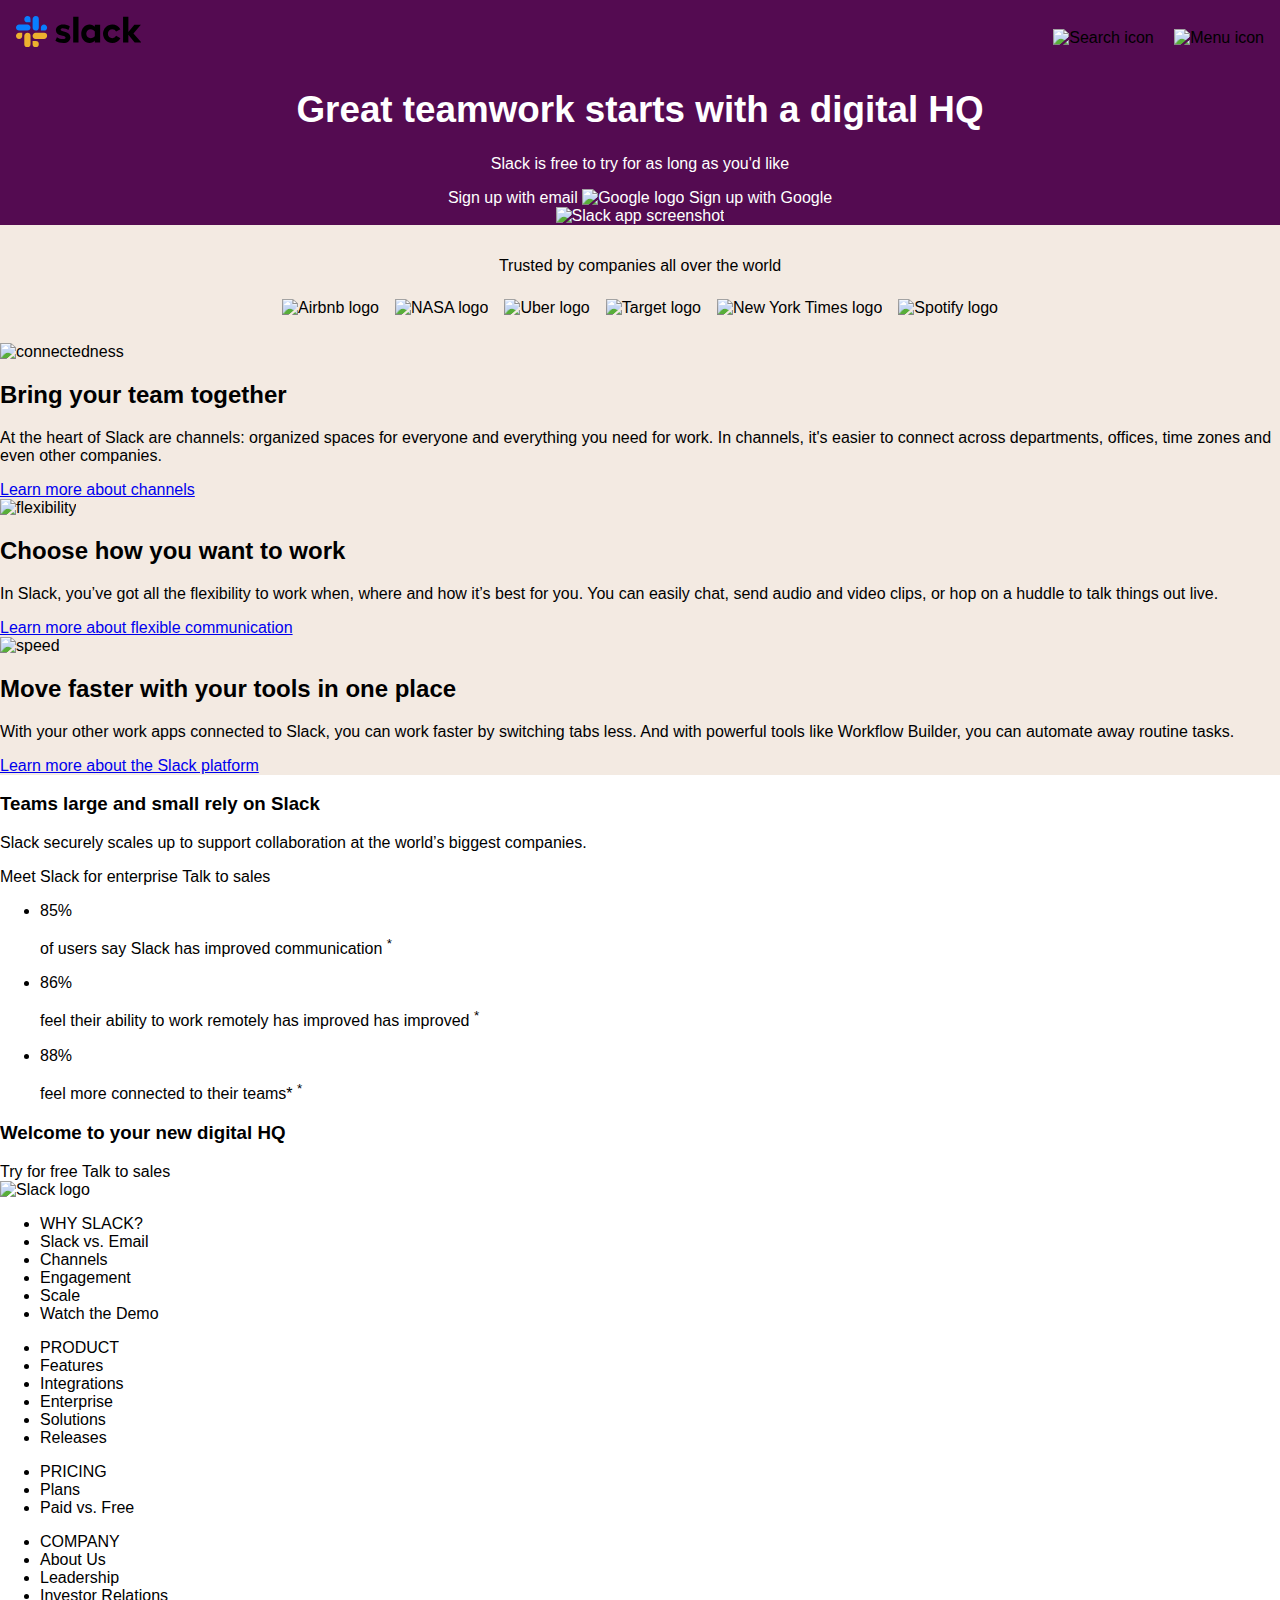
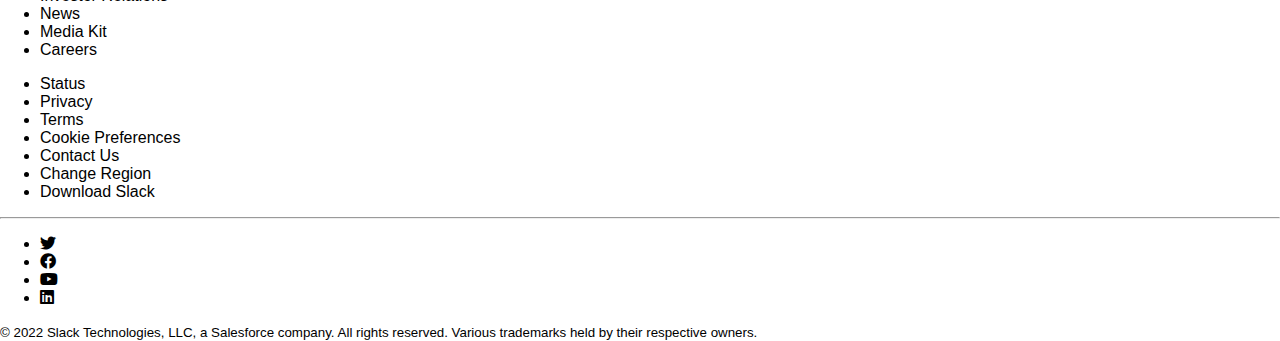
==== starter_code/index.html @ 7fa2f855 "applied beige background" ====
<!DOCTYPE html>
<html lang="en">
  <head>
    <meta charset="UTF-8" />
    <meta name="viewport" content="width=device-width, initial-scale=1.0" />
    <meta http-equiv="X-UA-Compatible" content="ie=edge" />

    <!-- link the Font Awesome stylesheet - CDN -->
    <link
      href="https://use.fontawesome.com/releases/v5.0.1/css/all.css"
      rel="stylesheet"
    />

    <!-- link your styles -->
    <link rel="stylesheet" href="./stylesheets/style.css" />

    <link rel="icon" type="image/x-icon" href="./images/slack-icon.png" />
    <title>Slack is your digital HQ | Slack</title>
  </head>

  <body>
    <nav>
      <div>
        <div class="c-slacklogo">
          <svg
            width="100%"
            class="c-slacklogo--color"
            xmlns="http://www.w3.org/2000/svg"
            viewBox="0 0 240 60"
            shape-rendering="geometricPrecision"
          >
            <title>Slack</title>
            <path
              d="m75.663 47.477 2.929-6.846c3.207 2.375 7.39 3.632 11.574 3.632 3.068 0 5.02-1.187 5.02-3.003-.07-5.03-18.477-1.118-18.617-13.764-.07-6.427 5.648-11.387 13.737-11.387 4.81 0 9.622 1.188 13.038 3.913l-2.737 6.992c-3.143-2.021-7.025-3.43-10.72-3.43-2.51 0-4.184 1.187-4.184 2.725.07 4.96 18.618 2.235 18.827 14.322 0 6.567-5.579 11.178-13.528 11.178-5.856 0-11.225-1.397-15.34-4.332m116.629-9.325a8.498 8.498 0 0 1 -7.405 4.33c-4.698 0-8.506-3.816-8.506-8.523s3.808-8.523 8.506-8.523a8.498 8.498 0 0 1 7.405 4.33l8.143-4.52c-3.05-5.451-8.868-9.137-15.548-9.137-9.839 0-17.815 7.991-17.815 17.85 0 9.858 7.976 17.85 17.815 17.85 6.68 0 12.498-3.686 15.548-9.137zm-82.477 12.958h10.18v-49.86h-10.179zm95.761-49.86v49.86h10.18v-14.938l12.063 14.938h13.012l-15.34-17.746 14.224-16.559h-12.454l-11.505 13.767v-29.322zm-54.218 15.557v4.053c-1.673-2.795-5.787-4.751-10.11-4.751-8.925 0-15.967 7.895-15.967 17.815s7.042 17.885 15.967 17.885c4.323 0 8.437-1.956 10.11-4.751v4.052h10.18v-34.303zm0 21.414c-1.464 2.445-4.532 4.26-7.948 4.26-4.699 0-8.507-3.815-8.507-8.522s3.808-8.523 8.507-8.523c3.416 0 6.484 1.886 7.948 4.4z"
            ></path>
            <path
              d="m21.902.148c-3.299 0-5.973 2.68-5.973 5.985a5.979 5.979 0 0 0 5.973 5.985h5.974v-5.985a5.98 5.98 0 0 0 -5.974-5.985m0 15.96h-15.929c-3.299 0-5.973 2.68-5.973 5.986 0 3.305 2.674 5.985 5.973 5.985h15.93c3.298 0 5.973-2.68 5.973-5.985 0-3.306-2.675-5.986-5.974-5.986"
              fill="#097eff"
            ></path>
            <path
              d="m59.734 22.094c0-3.306-2.675-5.986-5.974-5.986s-5.973 2.68-5.973 5.986v5.985h5.973a5.98 5.98 0 0 0 5.974-5.985m-15.929 0v-15.961a5.98 5.98 0 0 0 -5.974-5.985c-3.299 0-5.973 2.68-5.973 5.985v15.96c0 3.307 2.674 5.987 5.973 5.987a5.98 5.98 0 0 0 5.974-5.985"
              fill="#097eff"
            ></path>
            <path
              d="m37.831 60a5.98 5.98 0 0 0 5.974-5.985 5.98 5.98 0 0 0 -5.974-5.985h-5.973v5.985c0 3.305 2.674 5.985 5.973 5.985m0-15.96h15.93c3.298 0 5.973-2.68 5.973-5.986a5.98 5.98 0 0 0 -5.974-5.985h-15.929c-3.299 0-5.973 2.68-5.973 5.985a5.979 5.979 0 0 0 5.973 5.985"
              fill="#ecb12f"
            ></path>
            <g>
              <path
                d="m0 38.054a5.979 5.979 0 0 0 5.973 5.985 5.98 5.98 0 0 0 5.974-5.985v-5.985h-5.974c-3.299 0-5.973 2.68-5.973 5.985m15.929 0v15.96c0 3.306 2.674 5.986 5.973 5.986a5.98 5.98 0 0 0 5.974-5.985v-15.961a5.979 5.979 0 0 0 -5.974-5.985c-3.299 0-5.973 2.68-5.973 5.985"
                fill="#ecb12f"
              ></path>
            </g>
          </svg>
        </div>

        <ul class="nav-menu-links">
          <li>
            <a href="#">Product</a>
          </li>
          <li>
            <a href="#">Solutions</a>
          </li>
          <li>
            <a href="#">Resources</a>
          </li>
          <li>
            <a href="#">Pricing</a>
          </li>
        </ul>
      </div>

      <div class="nav-buttons-container">
        <button>
          <img src="./images/icon-search.png" alt="Search icon" />
        </button>
        <button>
          <img src="./images/icon-menu.png" alt="Menu icon" />
        </button>

        <ul class="log-in-buttons">
          <li>
            <a href="#">Sign in</a>
          </li>
          <li>
            <a href="#">Try for free</a>
          </li>
        </ul>
      </div>
    </nav>

    <header>
      <div>
        <h1>Great teamwork starts with a digital HQ</h1>
        <p>Slack is free to try for as long as you'd like</p>
        <div>
          <button>Sign up with email</button>

          <button>
            <img src="./images/logo-google.png" alt="Google logo" />
            <span>Sign up with Google</span>
          </button>
        </div>
      </div>
      <div class="hero-product">
        <img src="./images/hero-product-ui.png" alt="Slack app screenshot" />
      </div>
    </header>

    <main>
      <section class="logos-section-container">
        <p>Trusted by companies all over the world</p>
        <div class="logos-img-container">
          <img src="./images/logo-airbnb.png" alt="Airbnb logo" />
          <img src="./images/logo-nasa.png" alt="NASA logo" />
          <img src="./images/logo-uber.png" alt="Uber logo" />
          <img src="./images/logo-target.png" alt="Target logo" />
          <img src="./images/logo-nyt.png" alt="New York Times logo" />
          <img src="./images/logo-spotify.png" alt="Spotify logo" />
        </div>
      </section>

      <section class="conexion-section-container">
        <div class="conexion-section-img-container">
          <img src="./images/connectedness-mobile.png" alt="connectedness" />
        </div>
        <div>
          <h2>Bring your team together</h2>
          <p>
            At the heart of Slack are channels: organized spaces for everyone
            and everything you need for work. In channels, it's easier to
            connect across departments, offices, time zones and even other
            companies.
          </p>
          <a href="#">
            <span>Learn more about channels</span>
          </a>
        </div>
      </section>

      <section class="flexibility-section-container">
        <div class="flexibility-section-img-container">
          <img src="./images/flexibility-mobile.png" alt="flexibility" />
        </div>
        <div>
          <h2>Choose how you want to work</h2>
          <p>
            In Slack, you’ve got all the flexibility to work when, where and how
            it’s best for you. You can easily chat, send audio and video clips,
            or hop on a huddle to talk things out live.
          </p>

          <a href="#">
            <span>Learn more about flexible communication</span>
          </a>
        </div>
      </section>

      <section class="tools-section-container">
        <div class="tools-section-img-container">
          <img src="./images/speed-mobile.png" alt="speed" />
        </div>

        <div>
          <h2>Move faster with your tools in one place</h2>
          <p>
            With your other work apps connected to Slack, you can work faster by
            switching tabs less. And with powerful tools like Workflow Builder,
            you can automate away routine tasks.
          </p>

          <a href="#">
            <span>Learn more about the Slack platform</span>
          </a>
        </div>
      </section>

      <section>
        <h3>Teams large and small rely on Slack</h3>
        <p>
          Slack securely scales up to support collaboration at the world’s
          biggest companies.
        </p>

        <div>
          <button>Meet Slack for enterprise</button>
          <button>Talk to sales</button>
        </div>

        <ul>
          <li>
            <p><span>85%</span></p>
            <p>
              of users say Slack has improved communication
              <sup>*</sup>
            </p>
          </li>

          <li>
            <p><span>86%</span></p>
            <p>
              feel their ability to work remotely has improved has improved
              <sup>*</sup>
            </p>
          </li>

          <li>
            <p><span>88%</span></p>
            <p>
              feel more connected to their teams*
              <sup>*</sup>
            </p>
          </li>
        </ul>
      </section>

      <section>
        <h3>Welcome to your new digital HQ</h3>

        <button>Try for free</button>
        <button>Talk to sales</button>
      </section>
    </main>

    <footer>
      <img src="./images/iso-slack.png" alt="Slack logo" />
      <div>
        <ul>
          <li>WHY SLACK?</li>
          <li>Slack vs. Email</li>
          <li>Channels</li>
          <li>Engagement</li>
          <li>Scale</li>
          <li>Watch the Demo</li>
        </ul>

        <ul>
          <li>PRODUCT</li>
          <li>Features</li>
          <li>Integrations</li>
          <li>Enterprise</li>
          <li>Solutions</li>
          <li>Releases</li>
        </ul>

        <ul>
          <li>PRICING</li>
          <li>Plans</li>
          <li>Paid vs. Free</li>
        </ul>

        <ul>
          <li>COMPANY</li>
          <li>About Us</li>
          <li>Leadership</li>
          <li>Investor Relations</li>
          <li>News</li>
          <li>Media Kit</li>
          <li>Careers</li>
        </ul>
      </div>

      <ul>
        <li>Status</li>
        <li>Privacy</li>
        <li>Terms</li>
        <li>Cookie Preferences</li>
        <li>Contact Us</li>
        <li>Change Region</li>
        <li>Download Slack</li>
      </ul>

      <hr />

      <ul>
        <li>
          <i class="fab fa-twitter"></i>
        </li>
        <li>
          <i class="fab fa-facebook"></i>
        </li>
        <li>
          <i class="fab fa-youtube"></i>
        </li>
        <li>
          <i class="fab fa-linkedin"></i>
        </li>
      </ul>

      <div>
        <small>
          &copy; 2022 Slack Technologies, LLC, a Salesforce company. All rights
          reserved. Various trademarks held by their respective owners.
        </small>
      </div>
    </footer>
  </body>
</html>
---- starter_code/stylesheets/style.css ----
/* 
background purple: #540B51
background ivory: #F3EAE2
button blue: #4285F4
titles black: #191817
paragraph black: #000000
paragraph yellow: #ECB12F
links blue: #2E71A6
footer links grey: #454245
 */

:root {
  --purple: #540b51;
  --beige: #f3eae2;
  --yellow: #ecb12f;
}

body {
  margin: 0px;
  font-family: "Helvetica Neue", Helvetica, "Segoe UI", Tahoma, Arial,
    sans-serif;
}

button {
  background: none;
  color: inherit;
  border: none;
  padding: 0;
  font: inherit;
  cursor: pointer;
  outline: inherit;
}

/* nav */

nav {
  background-color: var(--purple);
  width: 100%;
  padding-bottom: 1rem;
  display: flex;
  align-items: flex-end;
  justify-content: space-between;
  position: fixed;
}

.nav-content-container {
  display: flex;
}

.c-slacklogo {
  padding-left: 1rem;
  padding-top: 1rem;
  display: flex;
  align-items: center;
  width: 125px;
  height: auto;
}

.nav-buttons-container {
  padding-right: 1rem;
  background-color: var(--purple);
}

.nav-buttons-container button {
  padding-left: 1rem;
}

.log-in-buttons {
  display: none;
}

.nav-menu-links {
  display: none;
}

.material-symbols-outlined {
  font-variation-settings: "FILL" 0, "wght" 400, "GRAD" 0, "opsz" 48;
  background-color: var(--purple);
}

/* header */

header {
  background-color: var(--purple);
  padding-top: 4rem;
  color: white;
  text-align: center;
}

header h1 {
  font-size: 2.3rem;
  padding: 0 1rem;
}

header p {
  font-size: 1rem;
}

.hero-product {
  width: 100%;
}

.hero-product img {
  width: 100%;
}

/* main */

.logos-section-container,
.conexion-section-container,
.flexibility-section-container,
.tools-section-container {
  background-color: var(--beige);
}

/* main / logos section */

.logos-section-container {
  background-color: var(--beige);
  width: 100%;
  /* padding: 0.1rem; */
  text-align: center;
  padding-top: 1rem;
  padding-bottom: 1rem;
}

.logos-img-container {
  width: 100%;
  display: flex;
  flex-wrap: wrap;
  justify-content: center;
  align-items: center;
}

.logos-img-container img {
  width: auto;
  height: 20px;
  padding: 0.5em;
}

.conexion-section-img-container {
  width: 100%;
}

/* main / conexion section */

.conexion-section-img-container img {
  width: 100%;
}

/* main / flexibility section */

.flexibility-section-img-container {
  width: 100%;
}

.flexibility-section-img-container img {
  width: 100%;
}

/* main / tools section */

.tools-section-img-container {
  width: 100%;
}

.tools-section-img-container img {
  width: 100%;
}
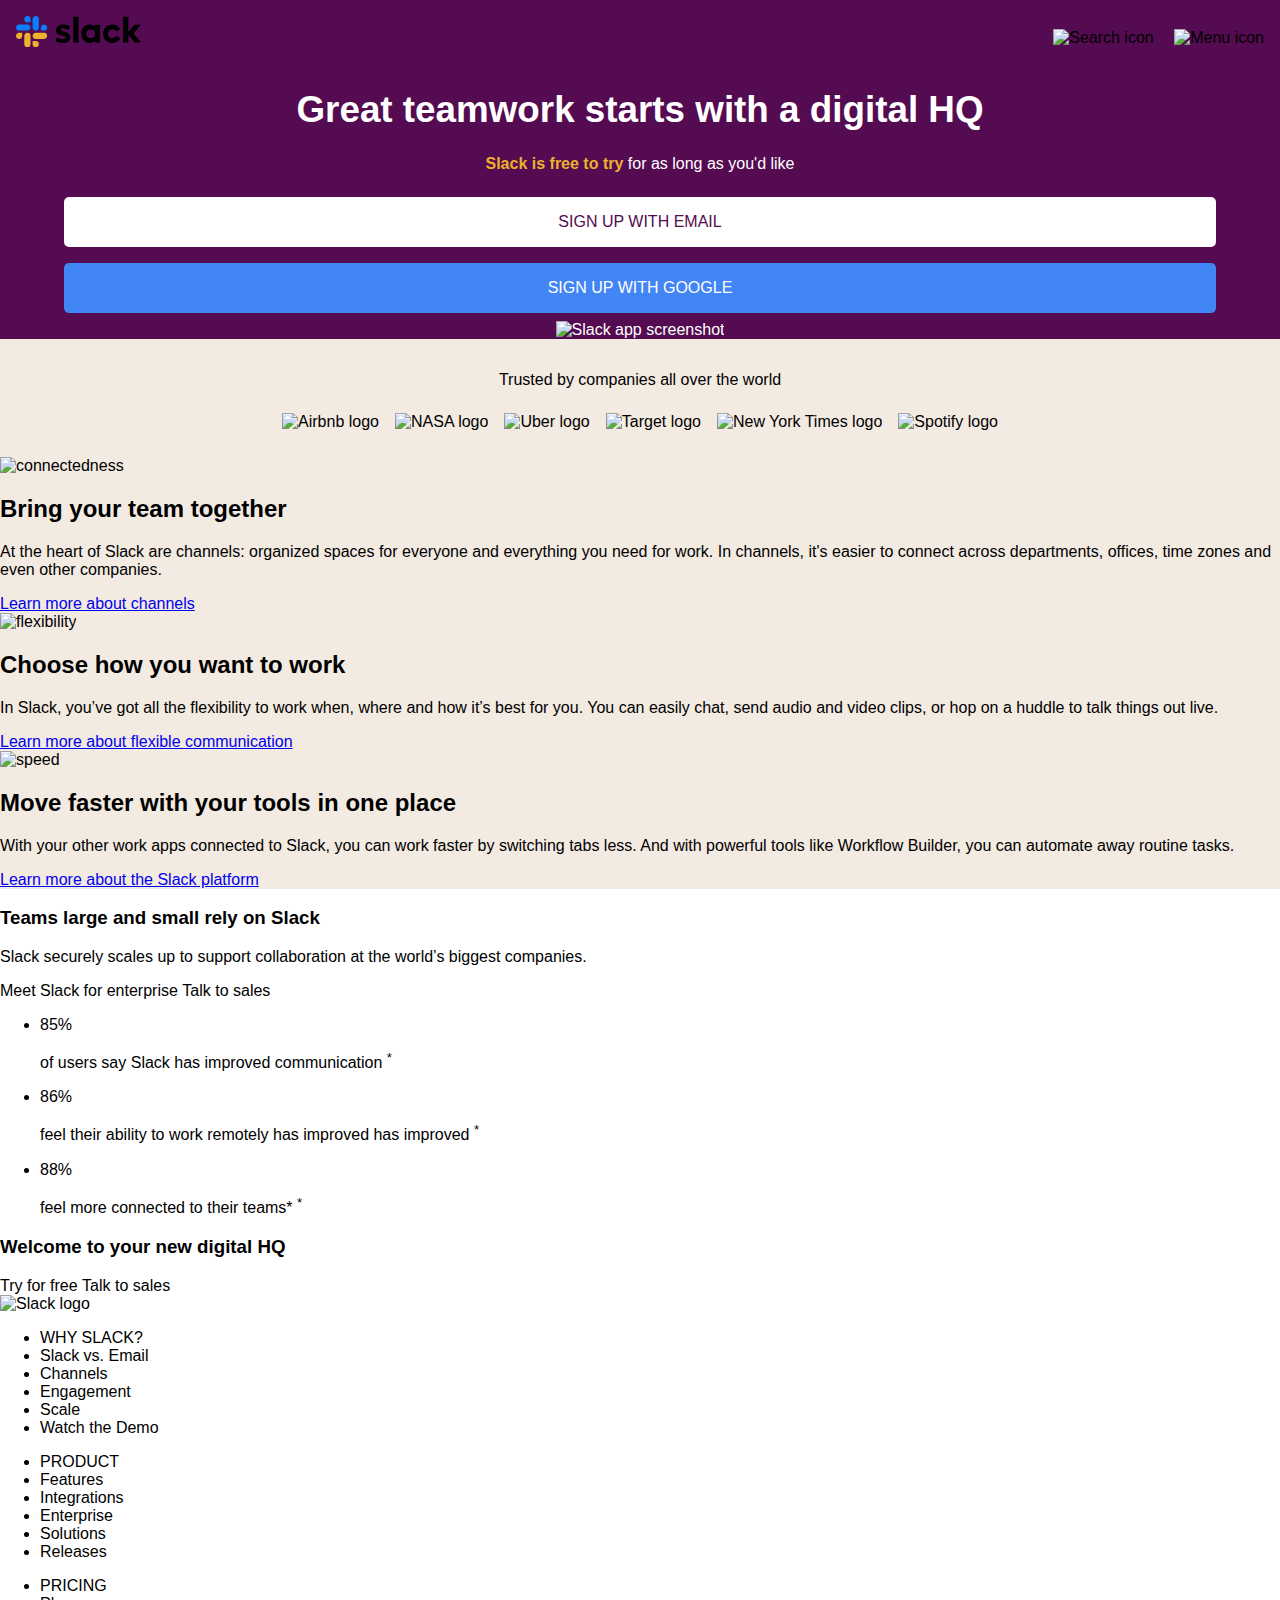
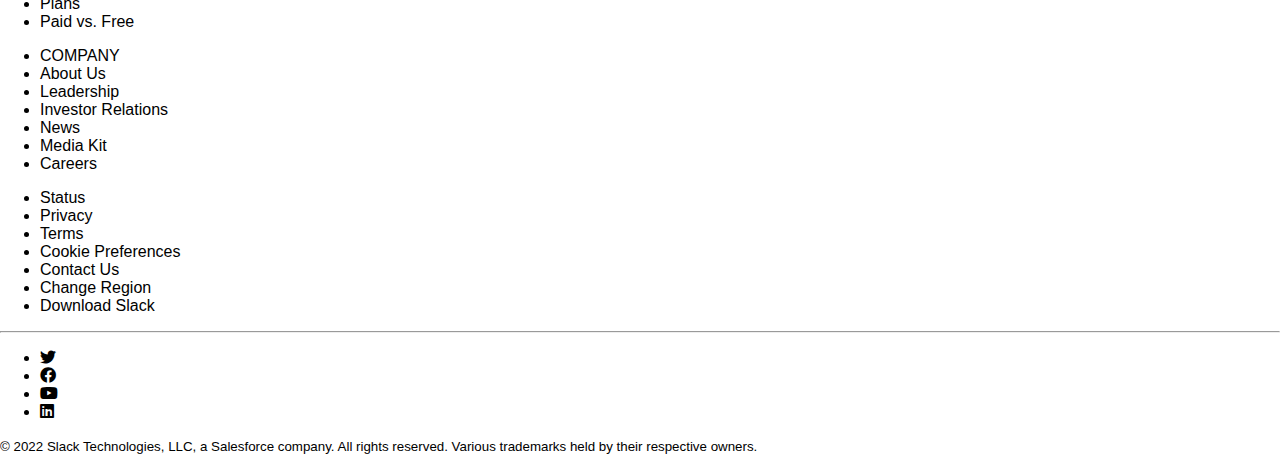
==== commit 5ed5e5a2: "add log in buttons without Google logo" ====
--- a/starter_code/index.html
+++ b/starter_code/index.html
@@ -92,13 +92,17 @@
     <header>
       <div>
         <h1>Great teamwork starts with a digital HQ</h1>
-        <p>Slack is free to try for as long as you'd like</p>
-        <div>
-          <button>Sign up with email</button>
-
-          <button>
-            <img src="./images/logo-google.png" alt="Google logo" />
-            <span>Sign up with Google</span>
+        <p>
+          <span id="header-highlighted-text">Slack is free to try</span> for as
+          long as you'd like
+        </p>
+        <div class="header-sign-up-buttons">
+          <button id="sing-up-email-button">
+            <p>Sign up with email</p>
+          </button>
+          <button id="sign-up-google-button">
+            <!-- <img src="./images/logo-google.png" alt="Google logo" /> -->
+            <p>Sign up with Google</p>
           </button>
         </div>
       </div>
--- a/starter_code/stylesheets/style.css
+++ b/starter_code/stylesheets/style.css
@@ -13,6 +13,7 @@
   --purple: #540b51;
   --beige: #f3eae2;
   --yellow: #ecb12f;
+  --blue: #4285f4;
 }
 
 body {
@@ -92,6 +93,11 @@
   padding: 0 1rem;
 }
 
+#header-highlighted-text {
+  color: var(--yellow);
+  font-weight: bold;
+}
+
 header p {
   font-size: 1rem;
 }
@@ -102,6 +108,58 @@
 
 .hero-product img {
   width: 100%;
+}
+
+.header-sign-up-buttons {
+  display: flex;
+  flex-direction: column;
+  align-items: center;
+}
+
+.header-sign-up-buttons button {
+  padding: 0.5rem;
+  border-radius: 5px;
+  margin: 0.5rem 1rem;
+  text-transform: uppercase;
+  font-size: 0.9rem;
+  text-align: start;
+  width: 90%;
+}
+
+/* tablets: max-width: 400px */
+
+.header-sign-up-buttons button p {
+  margin-block-start: 0;
+  margin-block-end: 0;
+}
+
+#sing-up-email-button {
+  background-color: white;
+  color: var(--purple);
+}
+
+#sing-up-email-button p {
+  padding: 0.5rem 0 0.5rem;
+  text-align: center;
+}
+
+#sign-up-google-button {
+  background-color: var(--blue);
+  /* display: flex; */
+  /* align-items: center; */
+  /* justify-content: flex-start; */
+}
+
+#sign-up-google-button p {
+  padding: 0.5rem 0 0.5rem;
+  text-align: center;
+}
+
+#sign-up-google-button img {
+  width: 1rem;
+  height: auto;
+  padding: 0.7rem;
+  background-color: white;
 }
 
 /* main */
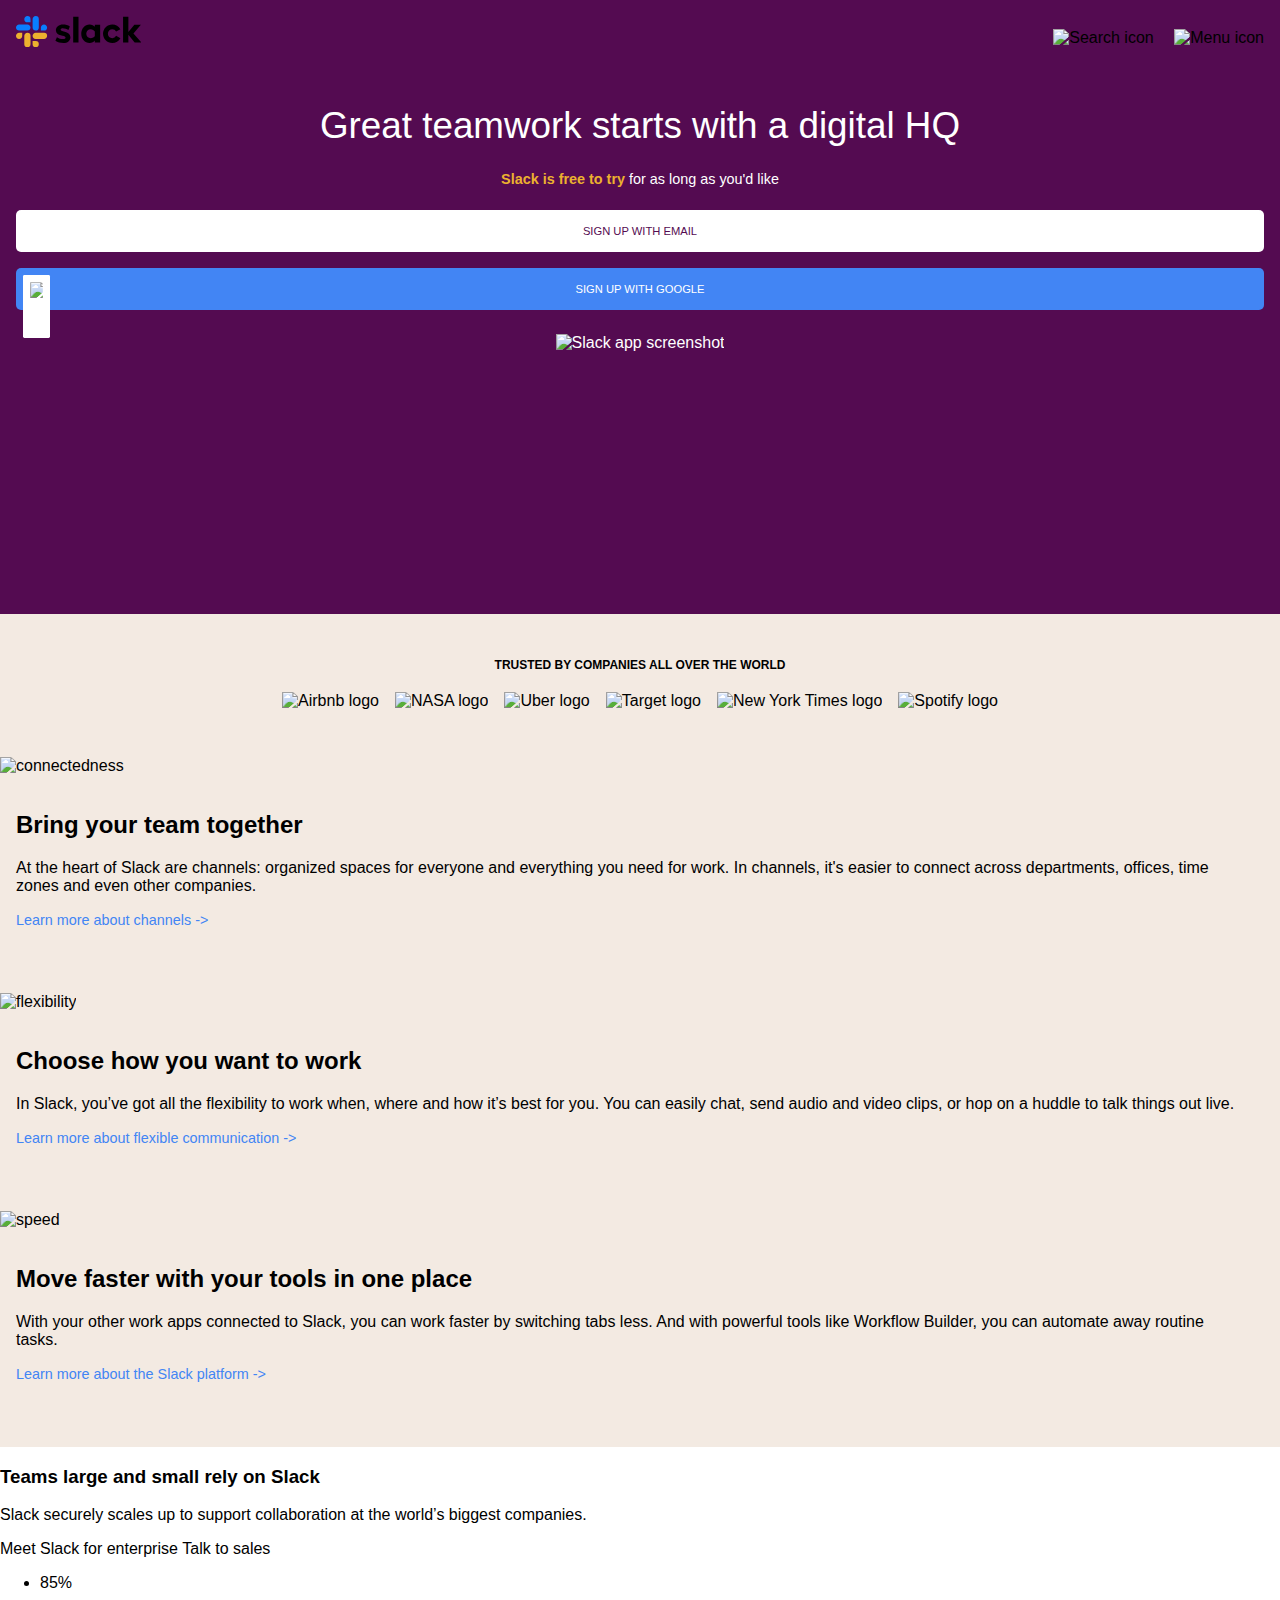
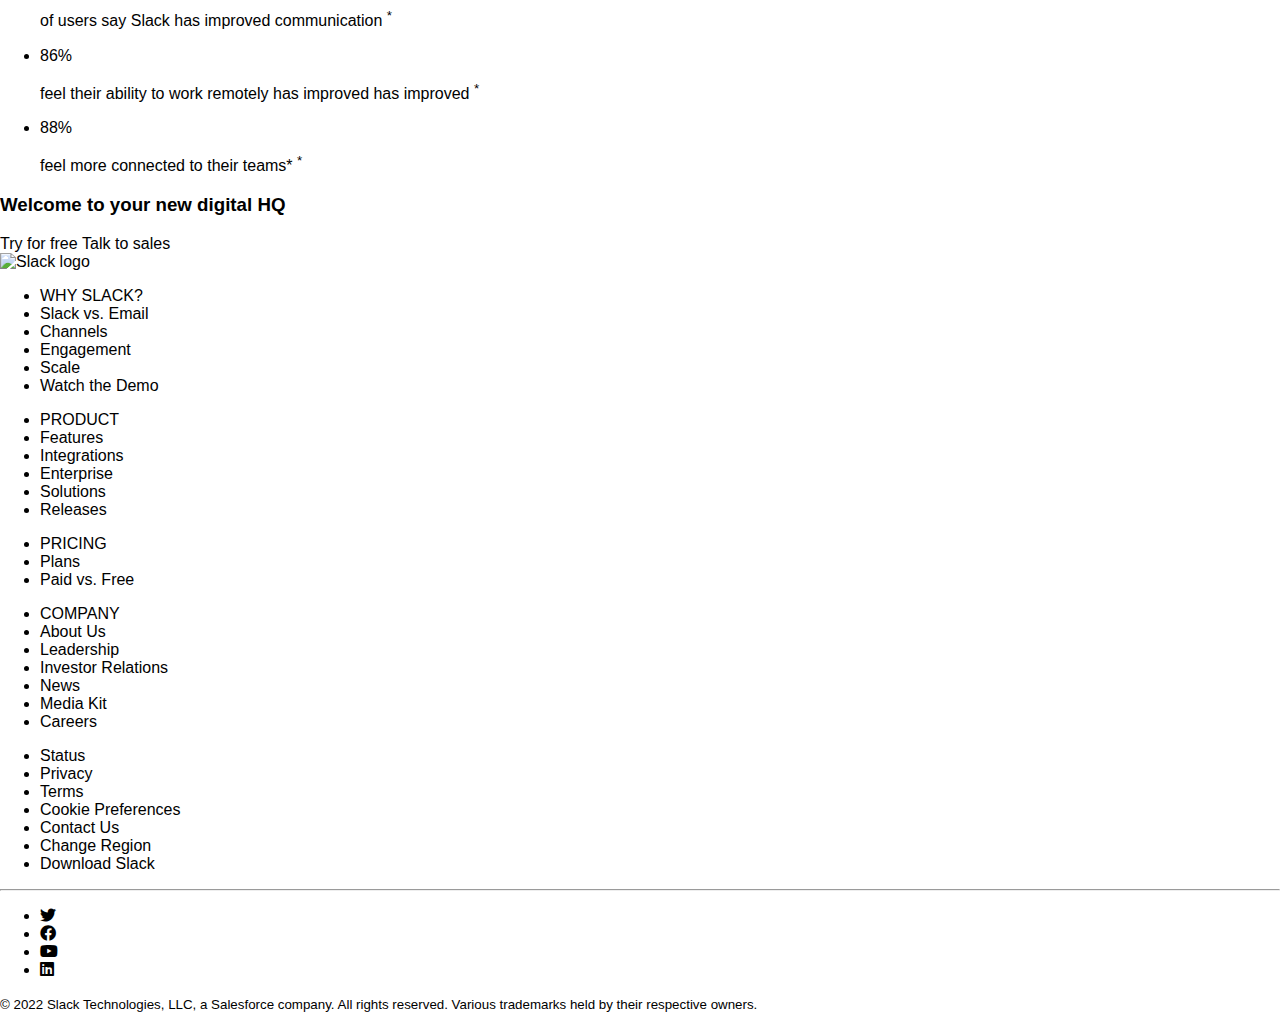
==== commit f8b8ce42: "update learn more section mobile styles" ====
--- a/starter_code/index.html
+++ b/starter_code/index.html
@@ -90,7 +90,7 @@
     </nav>
 
     <header>
-      <div>
+      <div class="header-text-container">
         <h1>Great teamwork starts with a digital HQ</h1>
         <p>
           <span id="header-highlighted-text">Slack is free to try</span> for as
@@ -101,12 +101,12 @@
             <p>Sign up with email</p>
           </button>
           <button id="sign-up-google-button">
-            <!-- <img src="./images/logo-google.png" alt="Google logo" /> -->
+            <img src="./images/logo-google.png" alt="Google logo" />
             <p>Sign up with Google</p>
           </button>
         </div>
       </div>
-      <div class="hero-product">
+      <div class="hero-img-container">
         <img src="./images/hero-product-ui.png" alt="Slack app screenshot" />
       </div>
     </header>
@@ -124,11 +124,12 @@
         </div>
       </section>
 
+      <!-- learn more sections -->
       <section class="conexion-section-container">
         <div class="conexion-section-img-container">
           <img src="./images/connectedness-mobile.png" alt="connectedness" />
         </div>
-        <div>
+        <div class="full-size-text-container">
           <h2>Bring your team together</h2>
           <p>
             At the heart of Slack are channels: organized spaces for everyone
@@ -136,8 +137,8 @@
             connect across departments, offices, time zones and even other
             companies.
           </p>
-          <a href="#">
-            <span>Learn more about channels</span>
+          <a href="#" class="learn-more-link">
+            <span>Learn more about channels -></span>
           </a>
         </div>
       </section>
@@ -146,7 +147,7 @@
         <div class="flexibility-section-img-container">
           <img src="./images/flexibility-mobile.png" alt="flexibility" />
         </div>
-        <div>
+        <div class="full-size-text-container">
           <h2>Choose how you want to work</h2>
           <p>
             In Slack, you’ve got all the flexibility to work when, where and how
@@ -154,8 +155,8 @@
             or hop on a huddle to talk things out live.
           </p>
 
-          <a href="#">
-            <span>Learn more about flexible communication</span>
+          <a href="#" class="learn-more-link">
+            <span>Learn more about flexible communication -></span>
           </a>
         </div>
       </section>
@@ -164,17 +165,15 @@
         <div class="tools-section-img-container">
           <img src="./images/speed-mobile.png" alt="speed" />
         </div>
-
-        <div>
+        <div class="full-size-text-container">
           <h2>Move faster with your tools in one place</h2>
           <p>
             With your other work apps connected to Slack, you can work faster by
             switching tabs less. And with powerful tools like Workflow Builder,
             you can automate away routine tasks.
           </p>
-
-          <a href="#">
-            <span>Learn more about the Slack platform</span>
+          <a href="#" class="learn-more-link">
+            <span>Learn more about the Slack platform -></span>
           </a>
         </div>
       </section>
--- a/starter_code/stylesheets/style.css
+++ b/starter_code/stylesheets/style.css
@@ -32,6 +32,10 @@
   outline: inherit;
 }
 
+a {
+  text-decoration: none;
+}
+
 /* nav */
 
 nav {
@@ -42,6 +46,7 @@
   align-items: flex-end;
   justify-content: space-between;
   position: fixed;
+  z-index: 10;
 }
 
 .nav-content-container {
@@ -88,9 +93,14 @@
   text-align: center;
 }
 
+.header-text-container {
+  padding: 1em;
+}
+
 header h1 {
   font-size: 2.3rem;
   padding: 0 1rem;
+  font-weight: 500;
 }
 
 #header-highlighted-text {
@@ -99,15 +109,19 @@
 }
 
 header p {
-  font-size: 1rem;
-}
-
-.hero-product {
-  width: 100%;
-}
-
-.hero-product img {
-  width: 100%;
+  font-size: 0.9rem;
+}
+
+.hero-img-container {
+  width: 100%;
+  height: 280px;
+  overflow: hidden;
+}
+
+.hero-img-container img {
+  object-fit: cover;
+  width: 160%;
+  /* height: auto; */
 }
 
 .header-sign-up-buttons {
@@ -117,20 +131,22 @@
 }
 
 .header-sign-up-buttons button {
-  padding: 0.5rem;
+  padding: 0.5em;
   border-radius: 5px;
-  margin: 0.5rem 1rem;
+  margin: 0.5rem 0;
   text-transform: uppercase;
   font-size: 0.9rem;
   text-align: start;
-  width: 90%;
-}
-
-/* tablets: max-width: 400px */
+  width: 100%;
+}
 
 .header-sign-up-buttons button p {
   margin-block-start: 0;
   margin-block-end: 0;
+  padding: 0.5rem 0 0.5rem;
+  text-align: center;
+  font-size: 0.7rem;
+  font-weight: 500;
 }
 
 #sing-up-email-button {
@@ -138,28 +154,19 @@
   color: var(--purple);
 }
 
-#sing-up-email-button p {
-  padding: 0.5rem 0 0.5rem;
-  text-align: center;
-}
-
 #sign-up-google-button {
   background-color: var(--blue);
-  /* display: flex; */
-  /* align-items: center; */
-  /* justify-content: flex-start; */
-}
-
-#sign-up-google-button p {
-  padding: 0.5rem 0 0.5rem;
-  text-align: center;
+  color: white;
+  position: relative;
 }
 
 #sign-up-google-button img {
-  width: 1rem;
+  width: 0.8rem;
   height: auto;
-  padding: 0.7rem;
+  padding: 0.5em;
+  border-radius: 0.1em;
   background-color: white;
+  position: absolute;
 }
 
 /* main */
@@ -176,10 +183,15 @@
 .logos-section-container {
   background-color: var(--beige);
   width: 100%;
-  /* padding: 0.1rem; */
   text-align: center;
-  padding-top: 1rem;
-  padding-bottom: 1rem;
+  padding-top: 2em;
+  padding-bottom: 2em;
+}
+
+.logos-section-container p {
+  text-transform: uppercase;
+  font-size: 0.75rem;
+  font-weight: 600;
 }
 
 .logos-img-container {
@@ -192,10 +204,22 @@
 
 .logos-img-container img {
   width: auto;
-  height: 20px;
+  height: 25px;
   padding: 0.5em;
 }
 
+/* main - learn more sections */
+
+.learn-more-link {
+  color: var(--blue);
+  font-size: 0.9rem;
+  font-weight: 500;
+}
+
+.full-size-text-container {
+  padding: 1em 2em 4em 1em;
+}
+
 .conexion-section-img-container {
   width: 100%;
 }
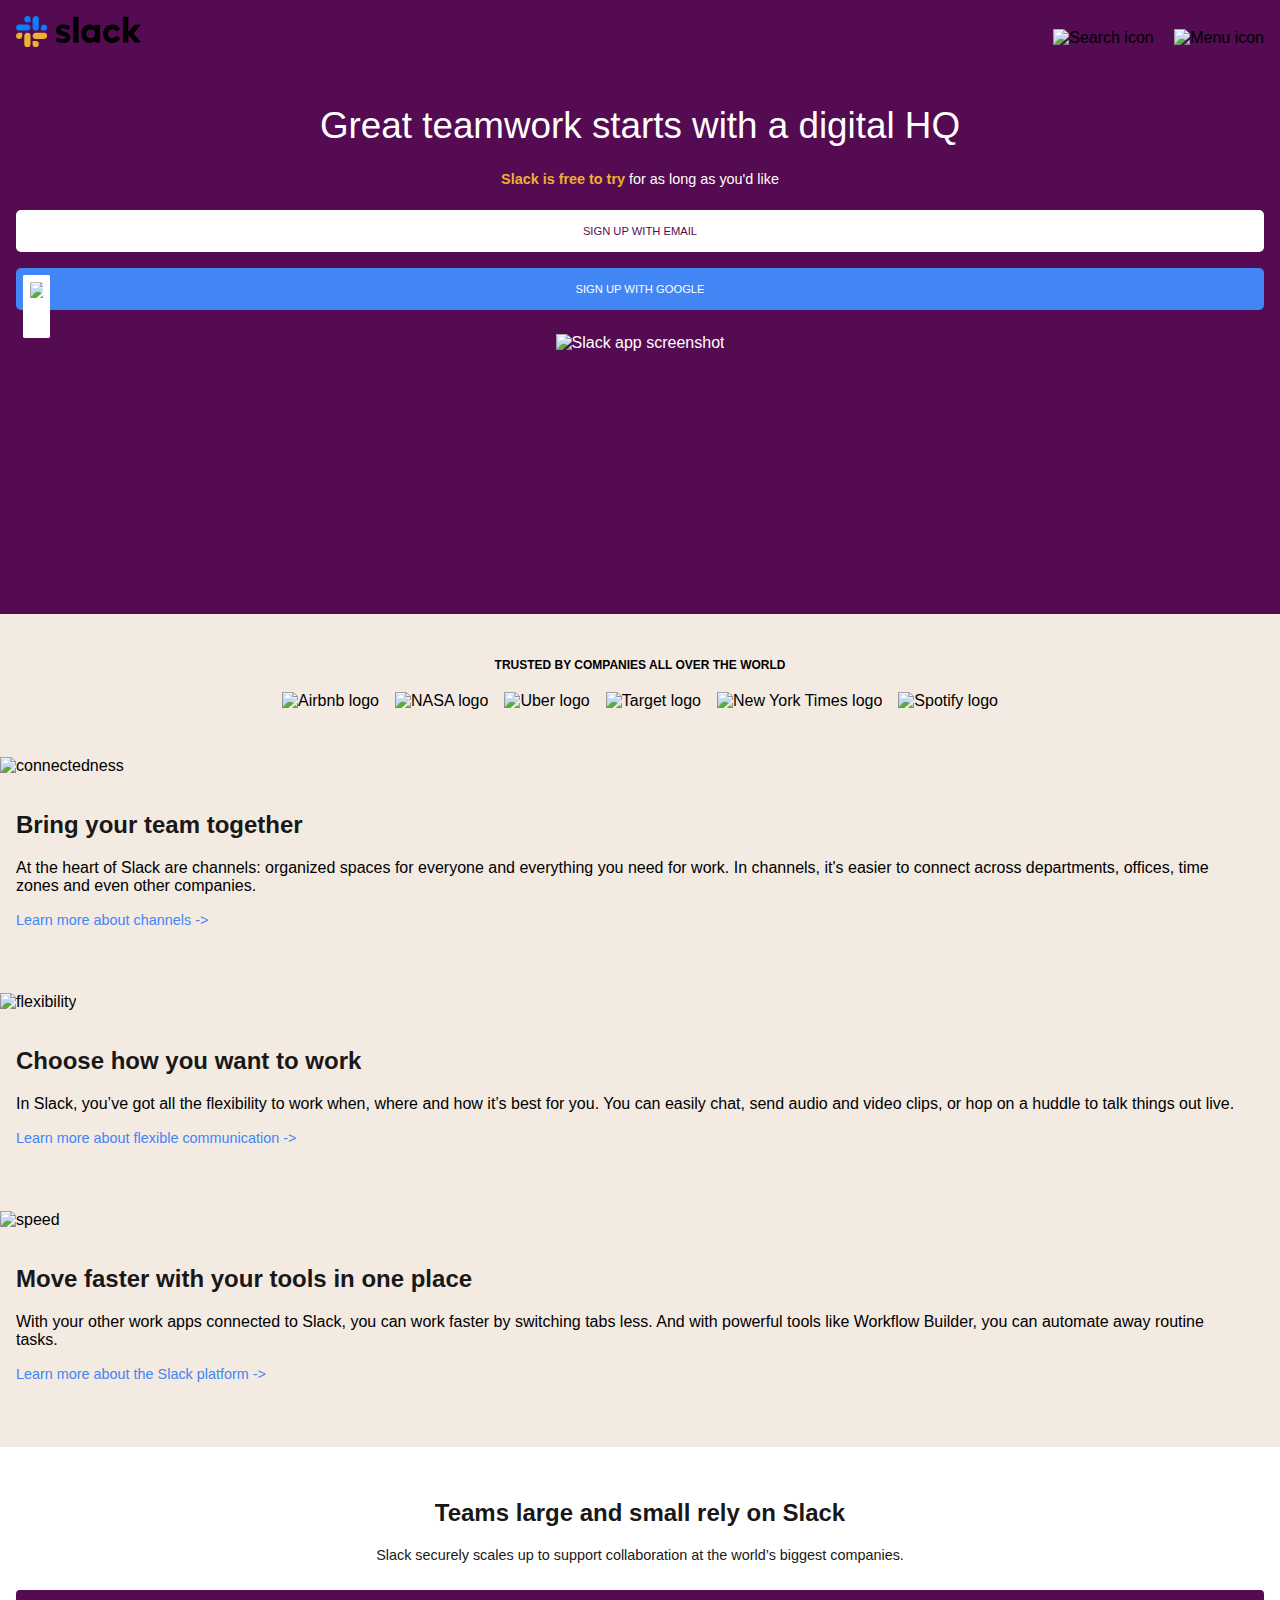
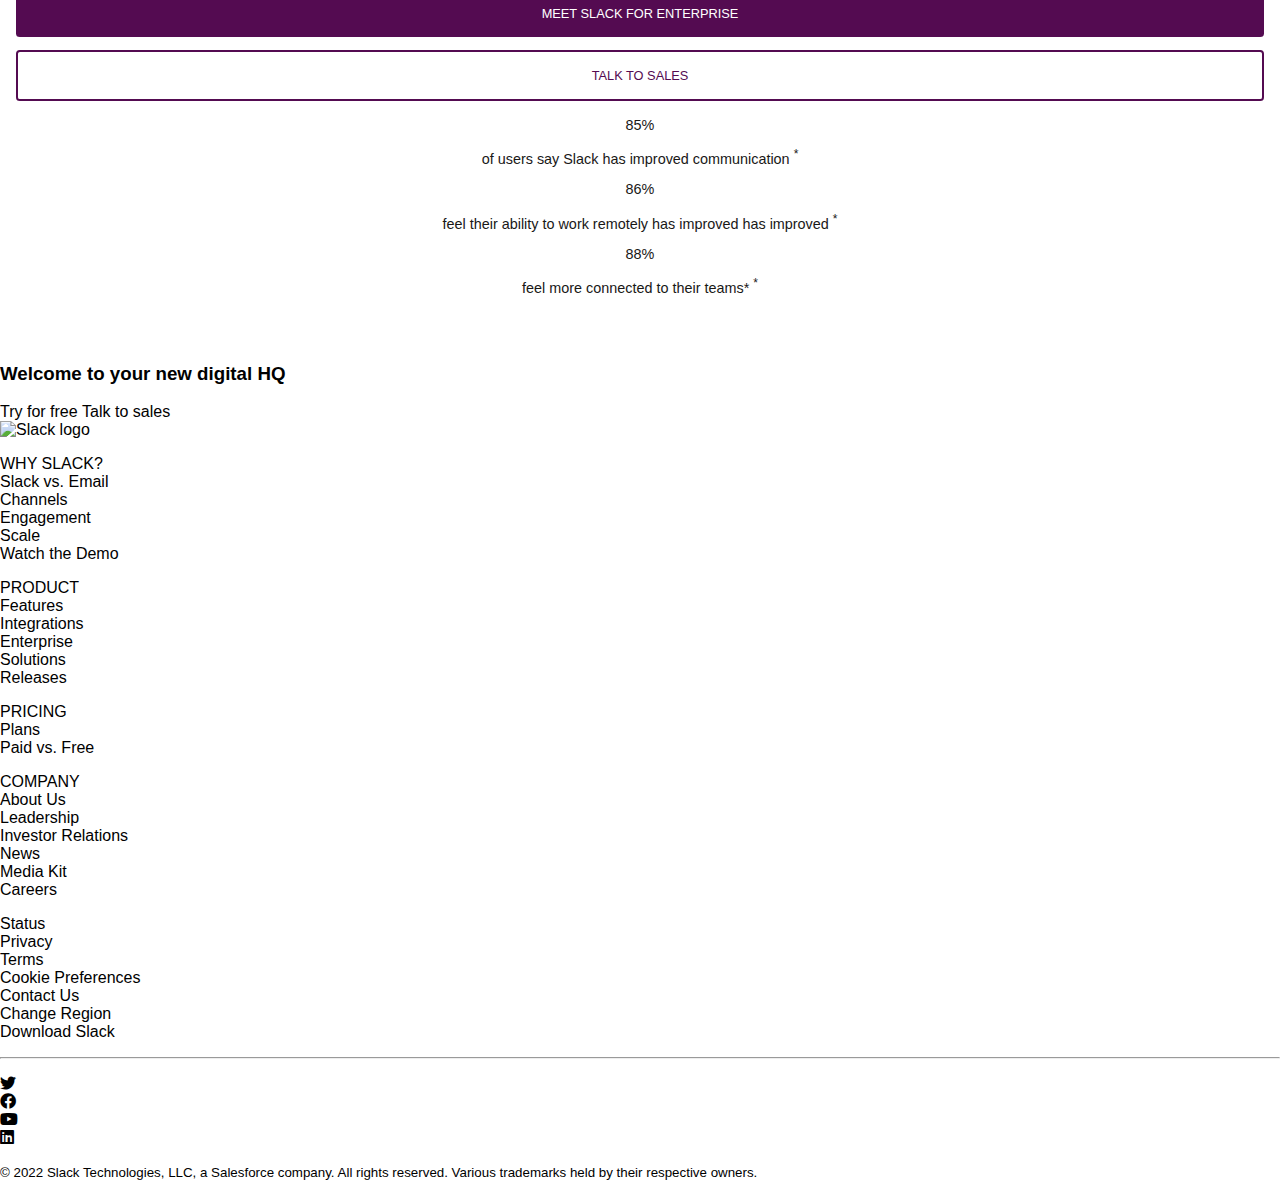
==== commit 28b12348: "style statistics section buttons" ====
--- a/starter_code/index.html
+++ b/starter_code/index.html
@@ -178,16 +178,17 @@
         </div>
       </section>
 
-      <section>
-        <h3>Teams large and small rely on Slack</h3>
+      <!-- statistics section -->
+      <section class="statistics-section">
+        <h2>Teams large and small rely on Slack</h2>
         <p>
           Slack securely scales up to support collaboration at the world’s
           biggest companies.
         </p>
 
         <div>
-          <button>Meet Slack for enterprise</button>
-          <button>Talk to sales</button>
+          <button class="meet-slack-button">Meet Slack for enterprise</button>
+          <button class="talk-to-sales-button">Talk to sales</button>
         </div>
 
         <ul>
--- a/starter_code/stylesheets/style.css
+++ b/starter_code/stylesheets/style.css
@@ -14,6 +14,7 @@
   --beige: #f3eae2;
   --yellow: #ecb12f;
   --blue: #4285f4;
+  --black: #191817;
 }
 
 body {
@@ -36,7 +37,16 @@
   text-decoration: none;
 }
 
-/* nav */
+ul {
+  list-style-type: none;
+  padding-inline-start: 0;
+}
+
+h2 {
+  color: var(--black);
+}
+
+/* nav - mobile */
 
 nav {
   background-color: var(--purple);
@@ -249,3 +259,42 @@
 .tools-section-img-container img {
   width: 100%;
 }
+
+/* main - statistics section */
+
+.statistics-section {
+  padding: 2em 1em;
+  text-align: center;
+}
+
+.statistics-section h2 {
+  font-size: 1.5rem;
+  font-weight: 600;
+}
+
+.statistics-section p {
+  font-size: 0.9rem;
+  font-weight: 500;
+  color: var(--black);
+}
+
+.statistics-section button {
+  width: 100%;
+  padding: 1rem;
+  text-transform: uppercase;
+  font-size: 0.8rem;
+  font-weight: 400;
+}
+
+.meet-slack-button {
+  background-color: var(--purple);
+  color: white;
+  border-radius: 0.3em;
+  margin: 1em 0;
+}
+
+.talk-to-sales-button {
+  color: var(--purple);
+  border: 2px solid var(--purple);
+  border-radius: 0.3em;
+}
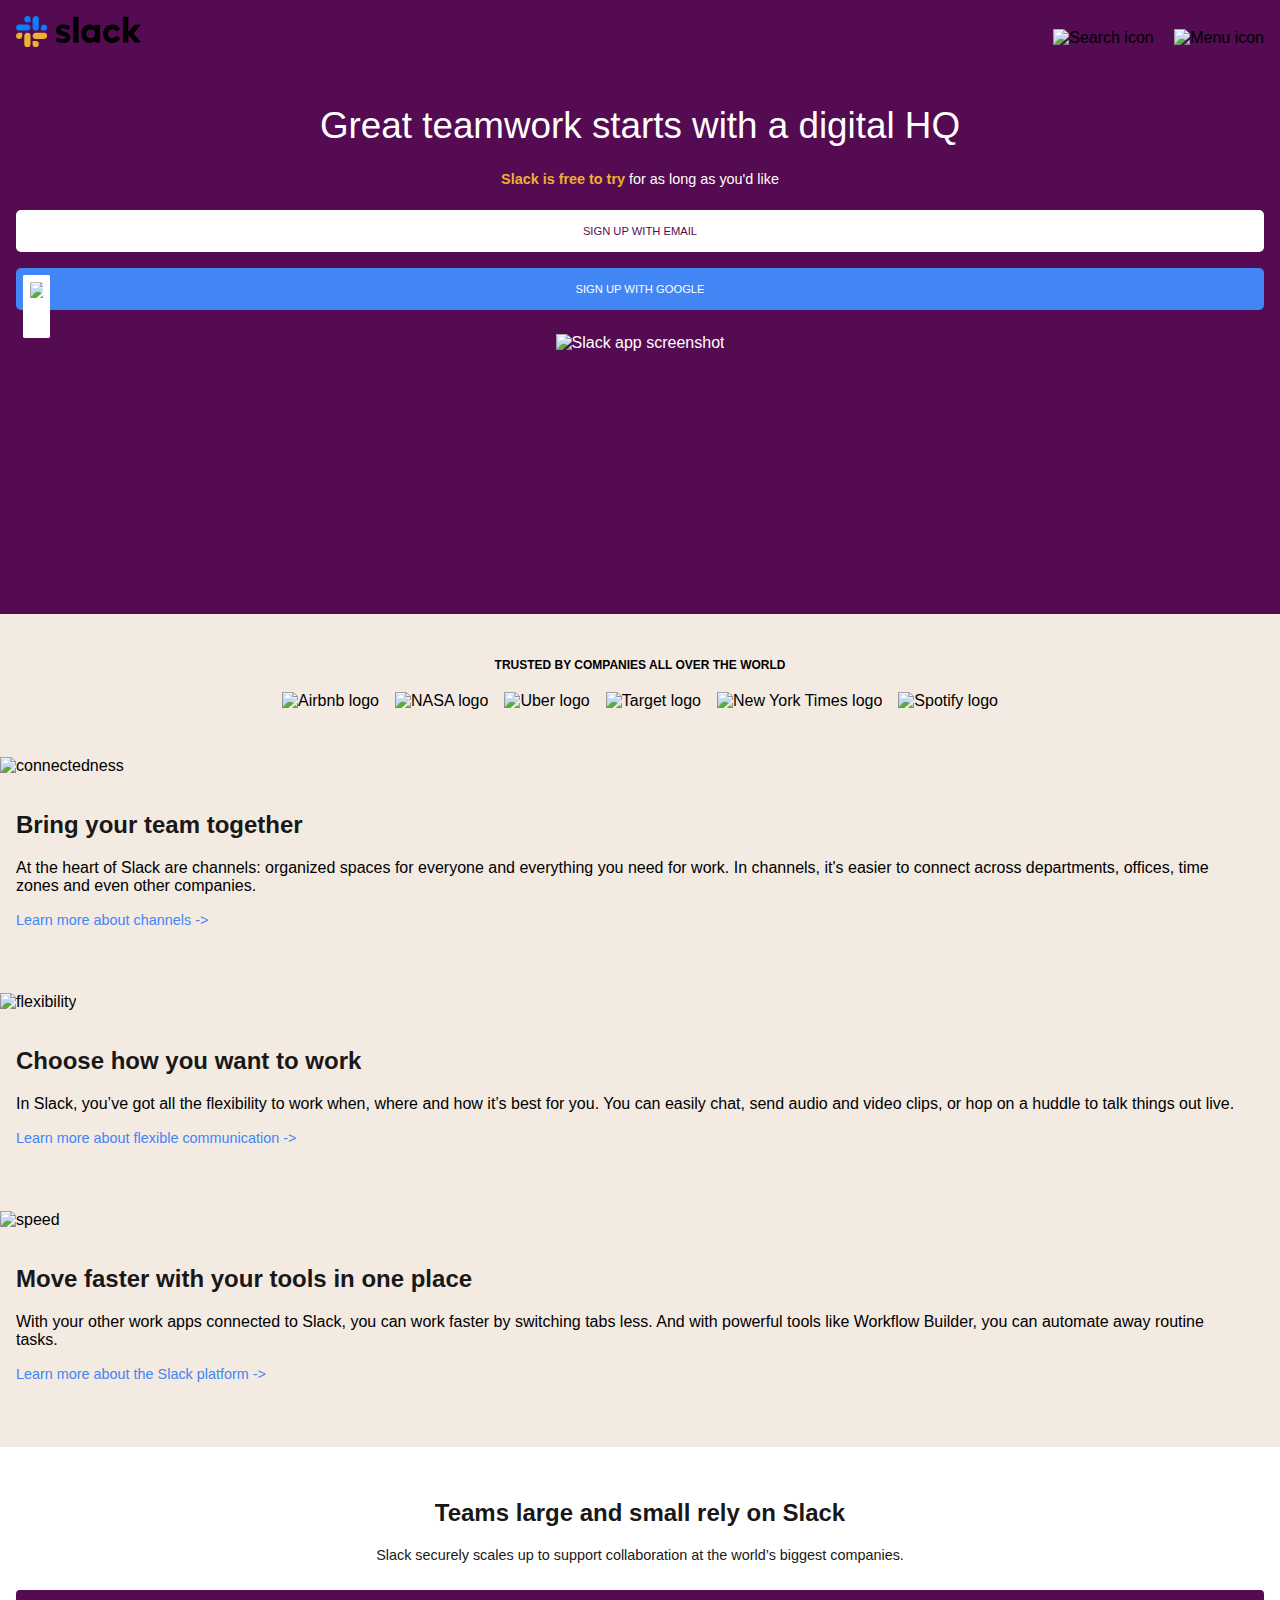
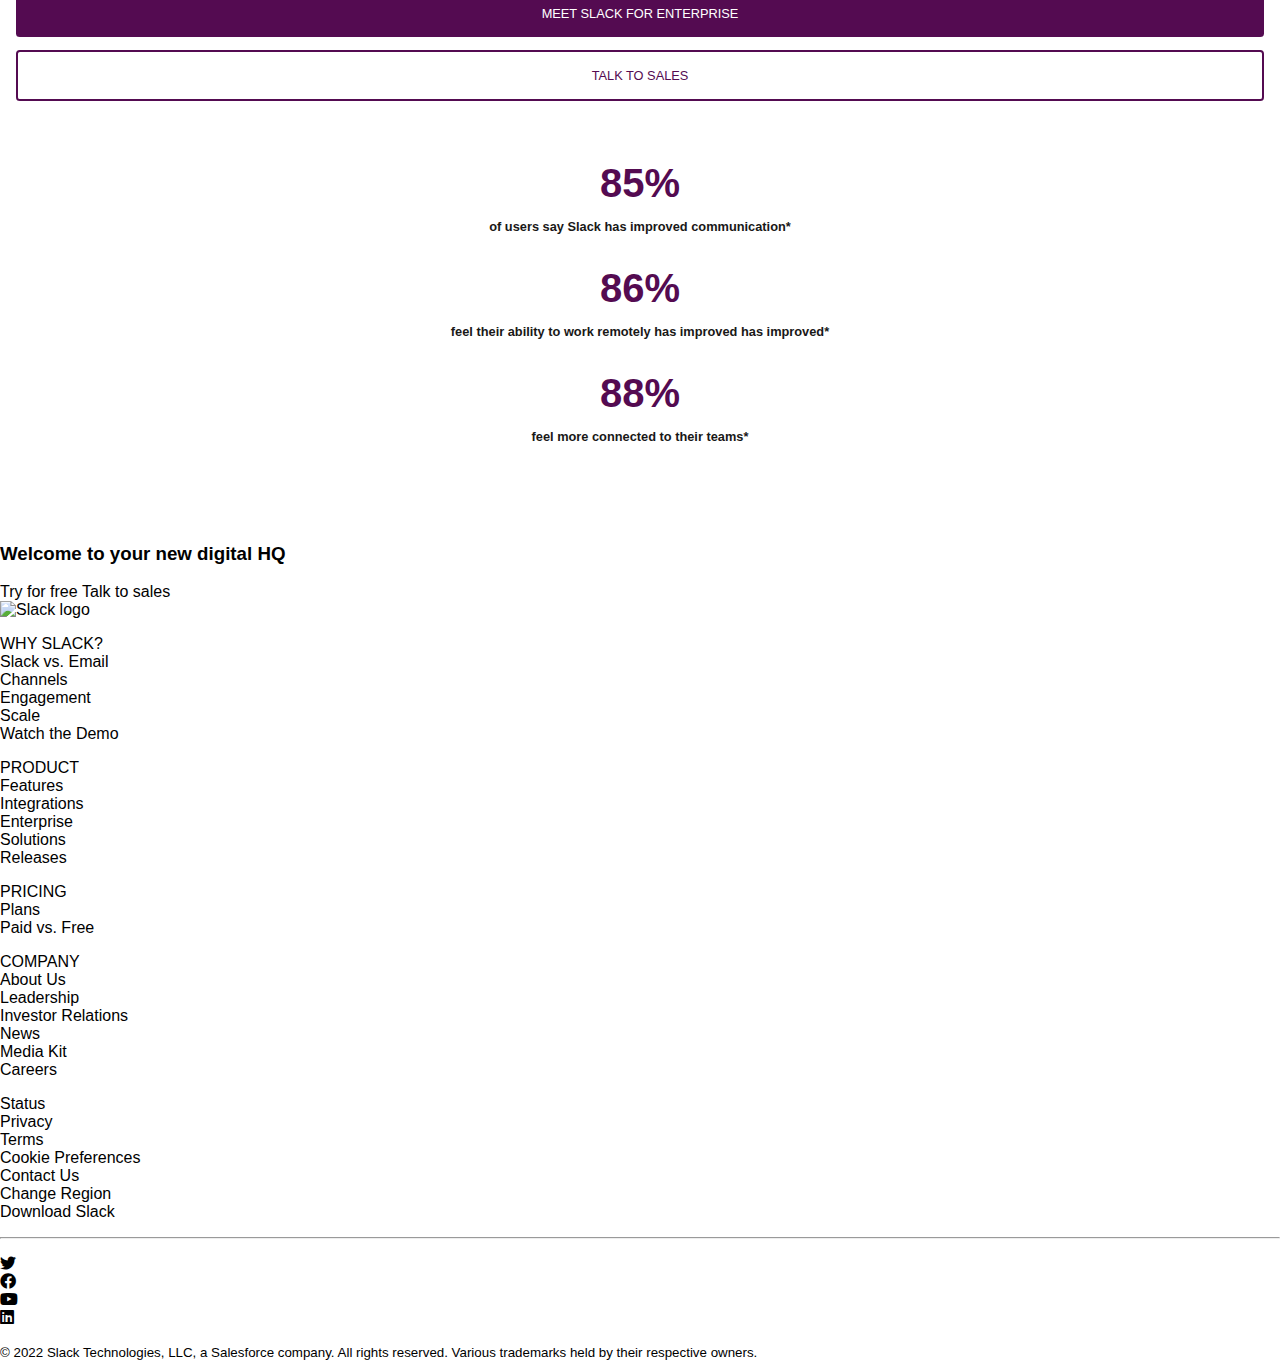
==== commit 324df58a: "style statistics list" ====
--- a/starter_code/index.html
+++ b/starter_code/index.html
@@ -191,31 +191,26 @@
           <button class="talk-to-sales-button">Talk to sales</button>
         </div>
 
-        <ul>
-          <li>
-            <p><span>85%</span></p>
-            <p>
-              of users say Slack has improved communication
-              <sup>*</sup>
-            </p>
-          </li>
-
-          <li>
-            <p><span>86%</span></p>
-            <p>
-              feel their ability to work remotely has improved has improved
-              <sup>*</sup>
-            </p>
-          </li>
-
-          <li>
-            <p><span>88%</span></p>
-            <p>
-              feel more connected to their teams*
-              <sup>*</sup>
-            </p>
-          </li>
-        </ul>
+        <div class="statistics-list-container">
+          <ul class="statistics-list">
+            <li>
+              <p><span>85%</span></p>
+              <p>of users say Slack has improved communication*</p>
+            </li>
+
+            <li>
+              <p><span>86%</span></p>
+              <p>
+                feel their ability to work remotely has improved has improved*
+              </p>
+            </li>
+
+            <li>
+              <p><span>88%</span></p>
+              <p>feel more connected to their teams*</p>
+            </li>
+          </ul>
+        </div>
       </section>
 
       <section>
--- a/starter_code/stylesheets/style.css
+++ b/starter_code/stylesheets/style.css
@@ -298,3 +298,27 @@
   border: 2px solid var(--purple);
   border-radius: 0.3em;
 }
+
+.statistics-list-container {
+  display: grid;
+  place-items: center;
+}
+
+.statistics-list {
+  padding-top: 2em;
+  width: 60%;
+}
+
+.statistics-list p {
+  font-size: 0.8rem;
+  font-weight: 800;
+}
+
+.statistics-list li {
+  margin-bottom: 2em;
+}
+
+.statistics-list li span {
+  font-size: 2.5rem;
+  color: var(--purple);
+}
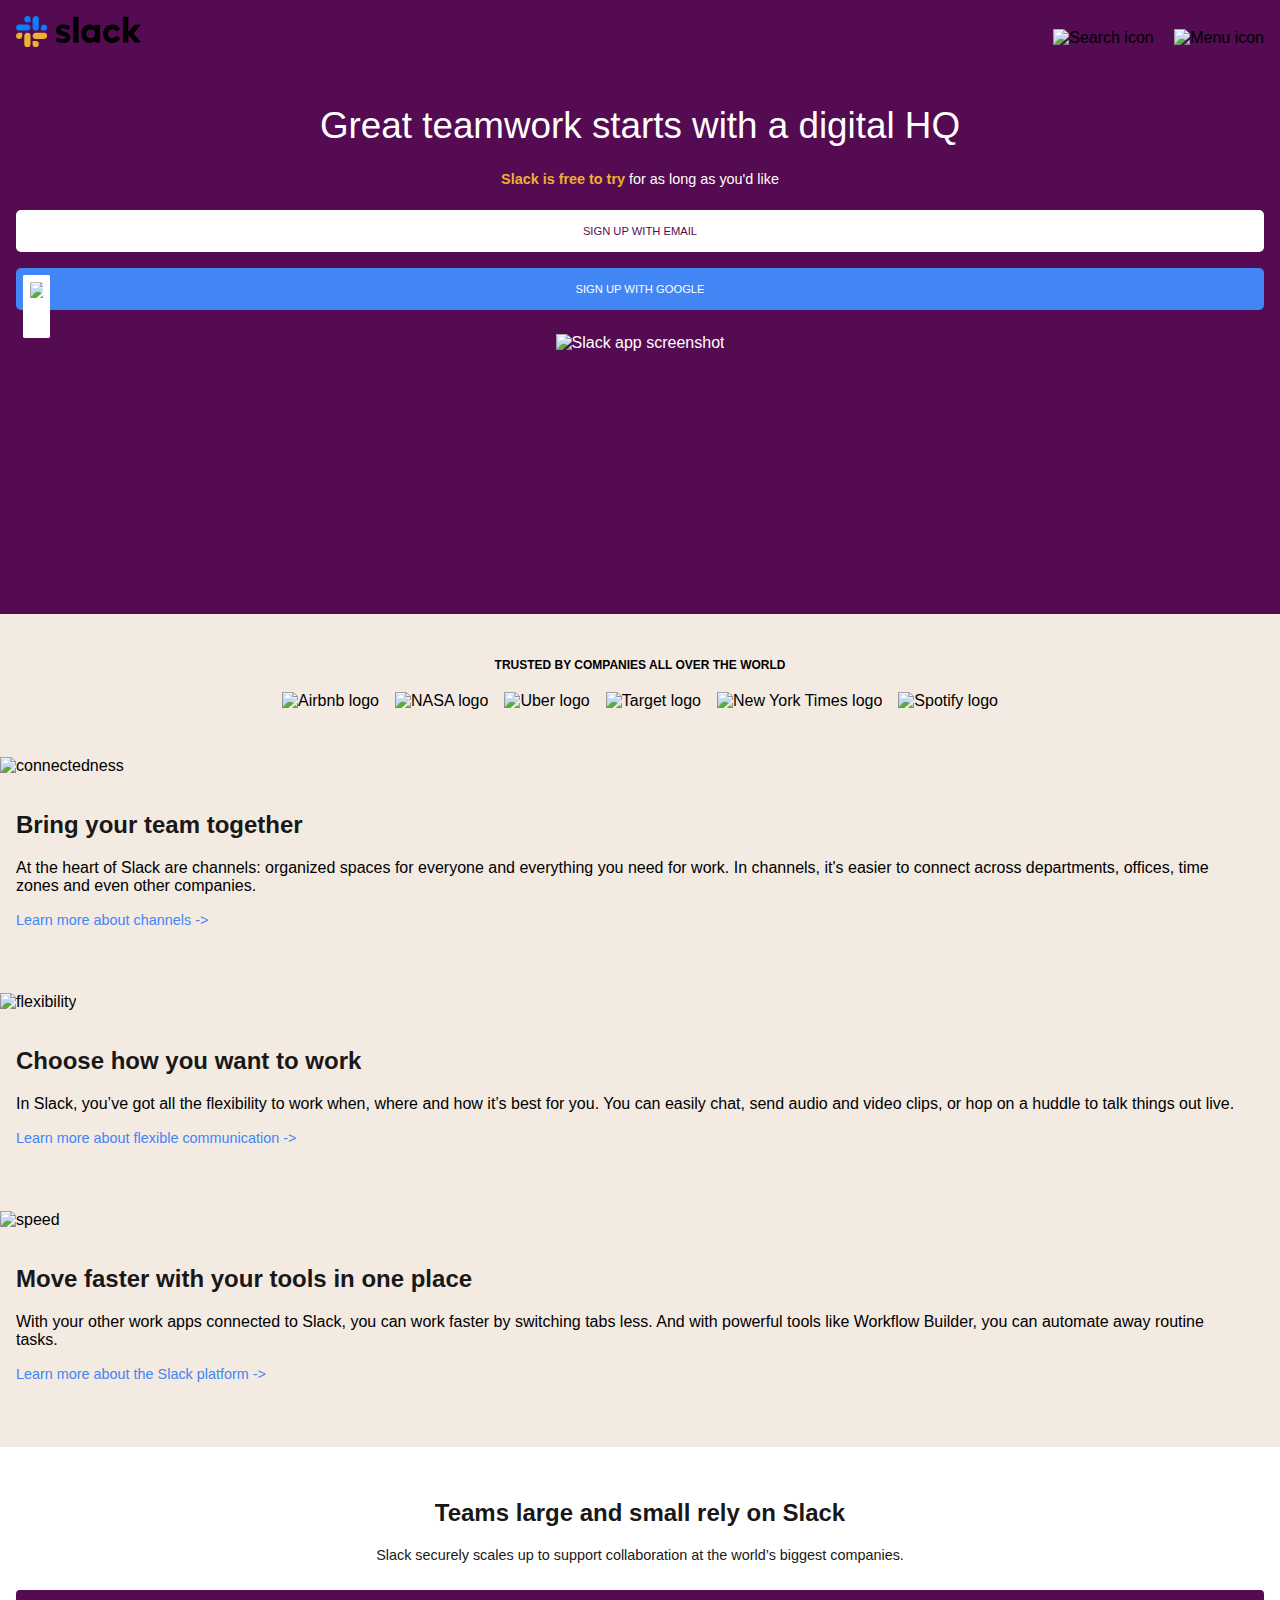
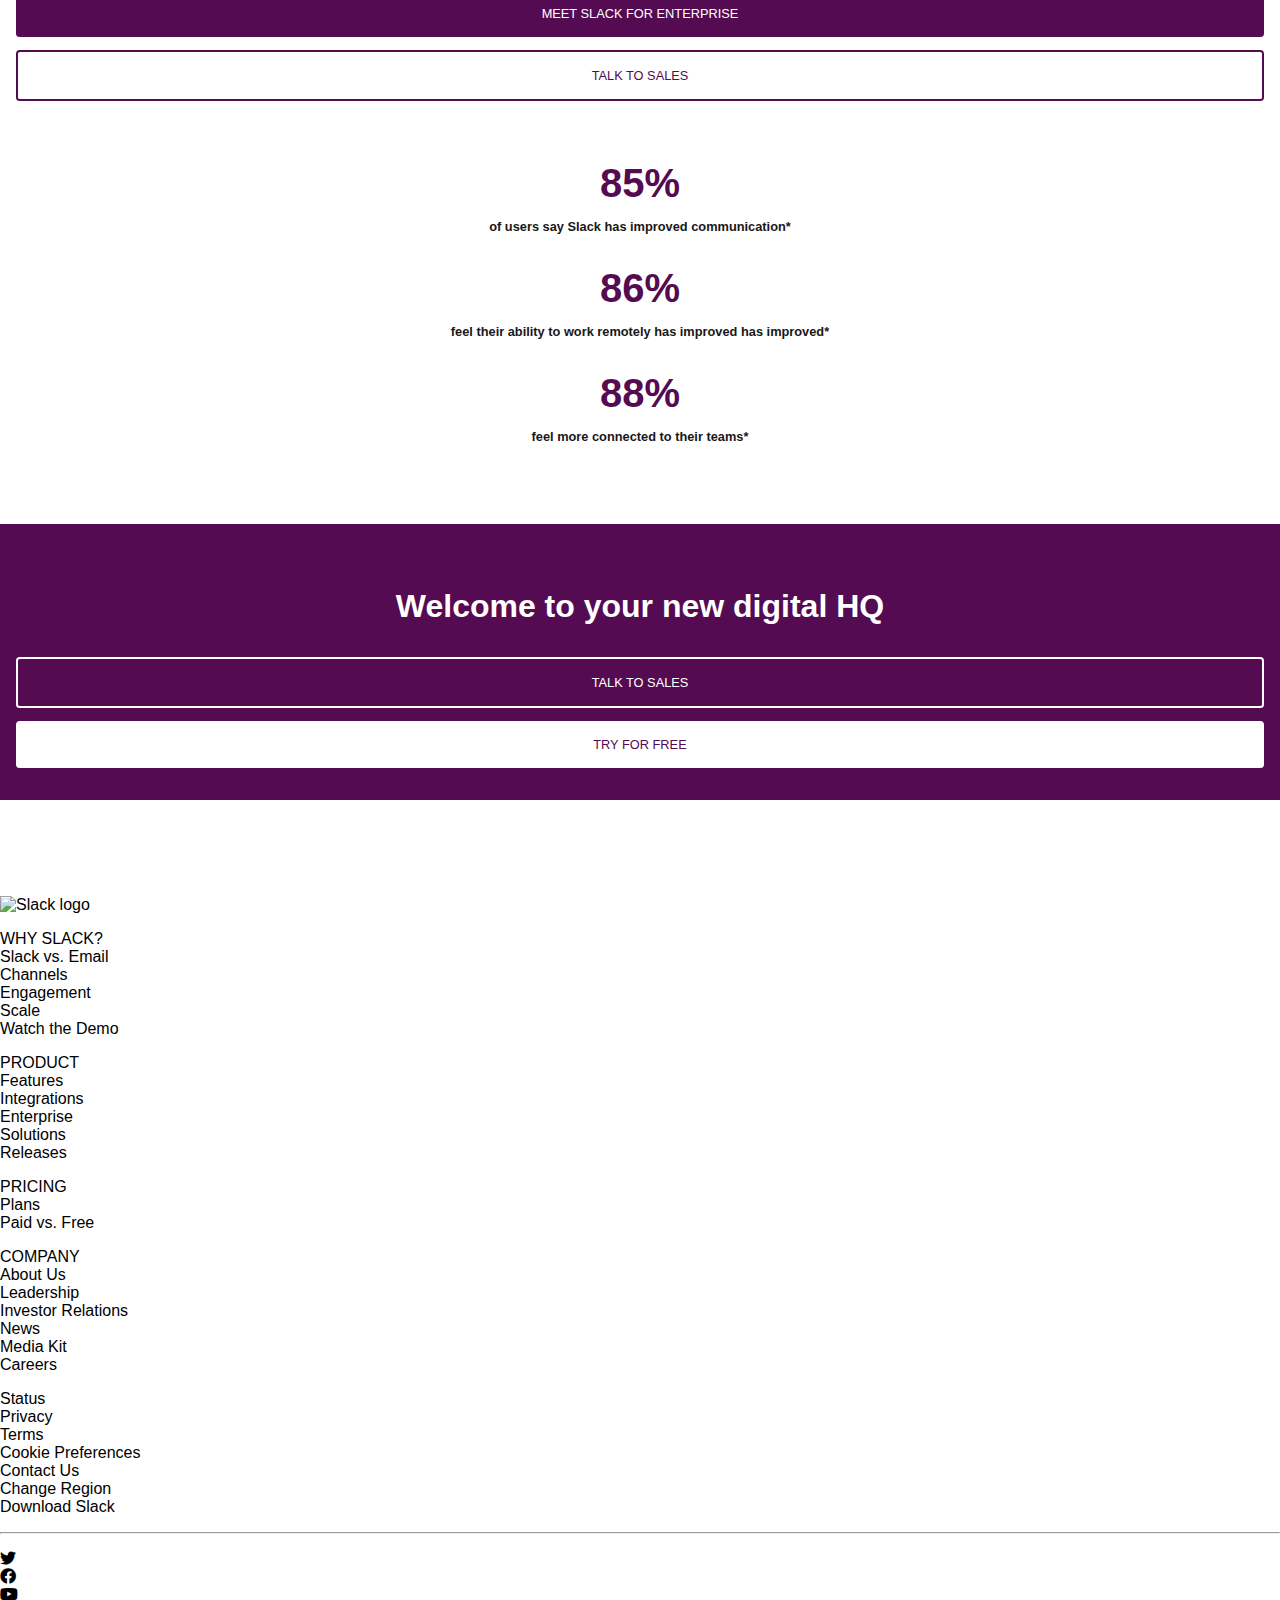
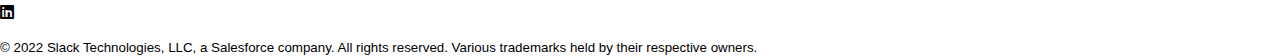
==== commit b43a69d5: "remove repeated code" ====
--- a/starter_code/index.html
+++ b/starter_code/index.html
@@ -197,14 +197,12 @@
               <p><span>85%</span></p>
               <p>of users say Slack has improved communication*</p>
             </li>
-
             <li>
               <p><span>86%</span></p>
               <p>
                 feel their ability to work remotely has improved has improved*
               </p>
             </li>
-
             <li>
               <p><span>88%</span></p>
               <p>feel more connected to their teams*</p>
@@ -213,11 +211,10 @@
         </div>
       </section>
 
-      <section>
+      <section class="homepage-last-cta">
         <h3>Welcome to your new digital HQ</h3>
-
-        <button>Try for free</button>
-        <button>Talk to sales</button>
+        <button class="last-cta-sales-button">Talk to sales</button>
+        <button class="last-cta-free-button">Try for free</button>
       </section>
     </main>
 
--- a/starter_code/stylesheets/style.css
+++ b/starter_code/stylesheets/style.css
@@ -278,25 +278,25 @@
   color: var(--black);
 }
 
-.statistics-section button {
+.statistics-section button,
+.homepage-last-cta button {
   width: 100%;
   padding: 1rem;
   text-transform: uppercase;
   font-size: 0.8rem;
   font-weight: 400;
+  border-radius: 0.3em;
 }
 
 .meet-slack-button {
   background-color: var(--purple);
   color: white;
-  border-radius: 0.3em;
   margin: 1em 0;
 }
 
 .talk-to-sales-button {
   color: var(--purple);
   border: 2px solid var(--purple);
-  border-radius: 0.3em;
 }
 
 .statistics-list-container {
@@ -322,3 +322,33 @@
   font-size: 2.5rem;
   color: var(--purple);
 }
+
+.homepage-last-cta {
+  background-color: var(--purple);
+  padding: 2em 1em 2em;
+  margin-bottom: 6em;
+  text-align: center;
+  position: relative;
+  overflow: hidden;
+}
+
+.homepage-last-cta h3 {
+  color: white;
+  font-size: 2rem;
+}
+
+.last-cta-sales-button {
+  color: white;
+  border: 2px solid white;
+  margin-bottom: 1em;
+}
+
+.last-cta-free-button {
+  background-color: white;
+  color: var(--purple);
+}
+
+.homepage-last-cta div {
+  height: 100px;
+  border-radius: 50%;
+}
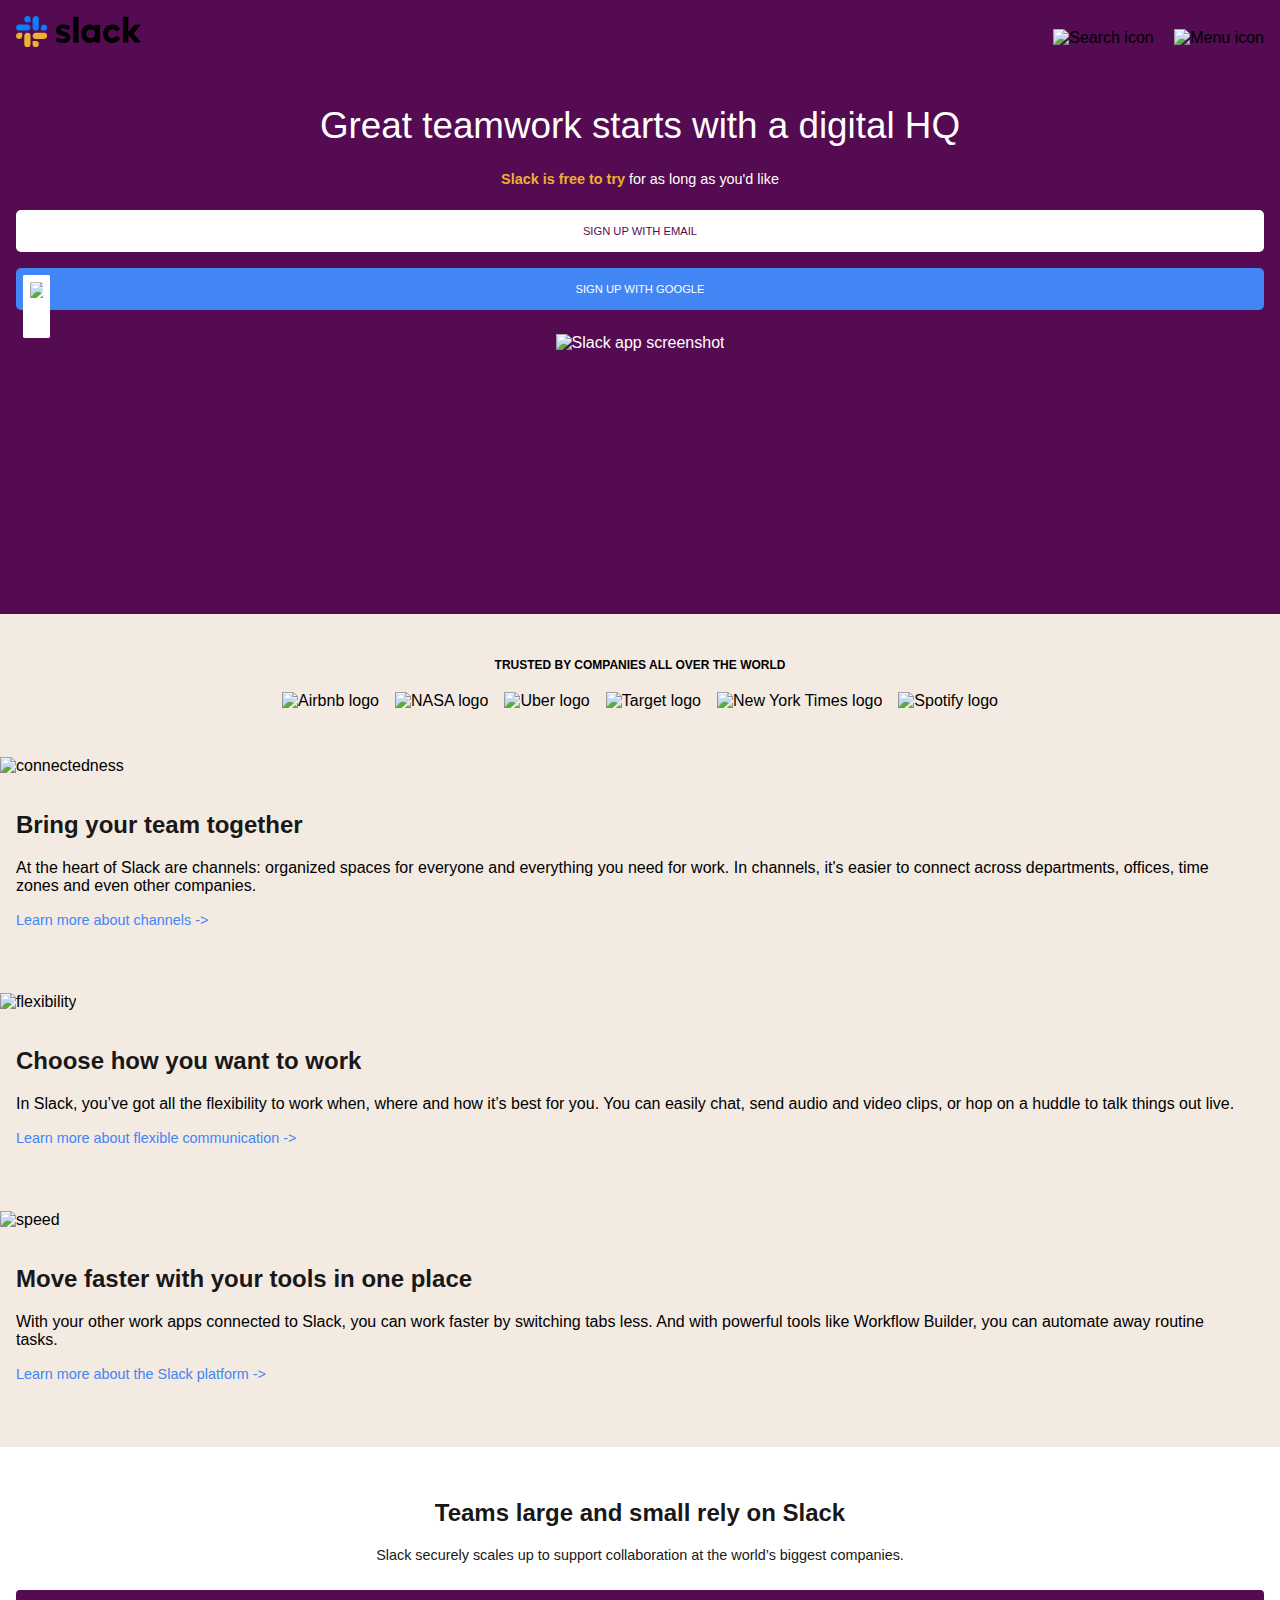
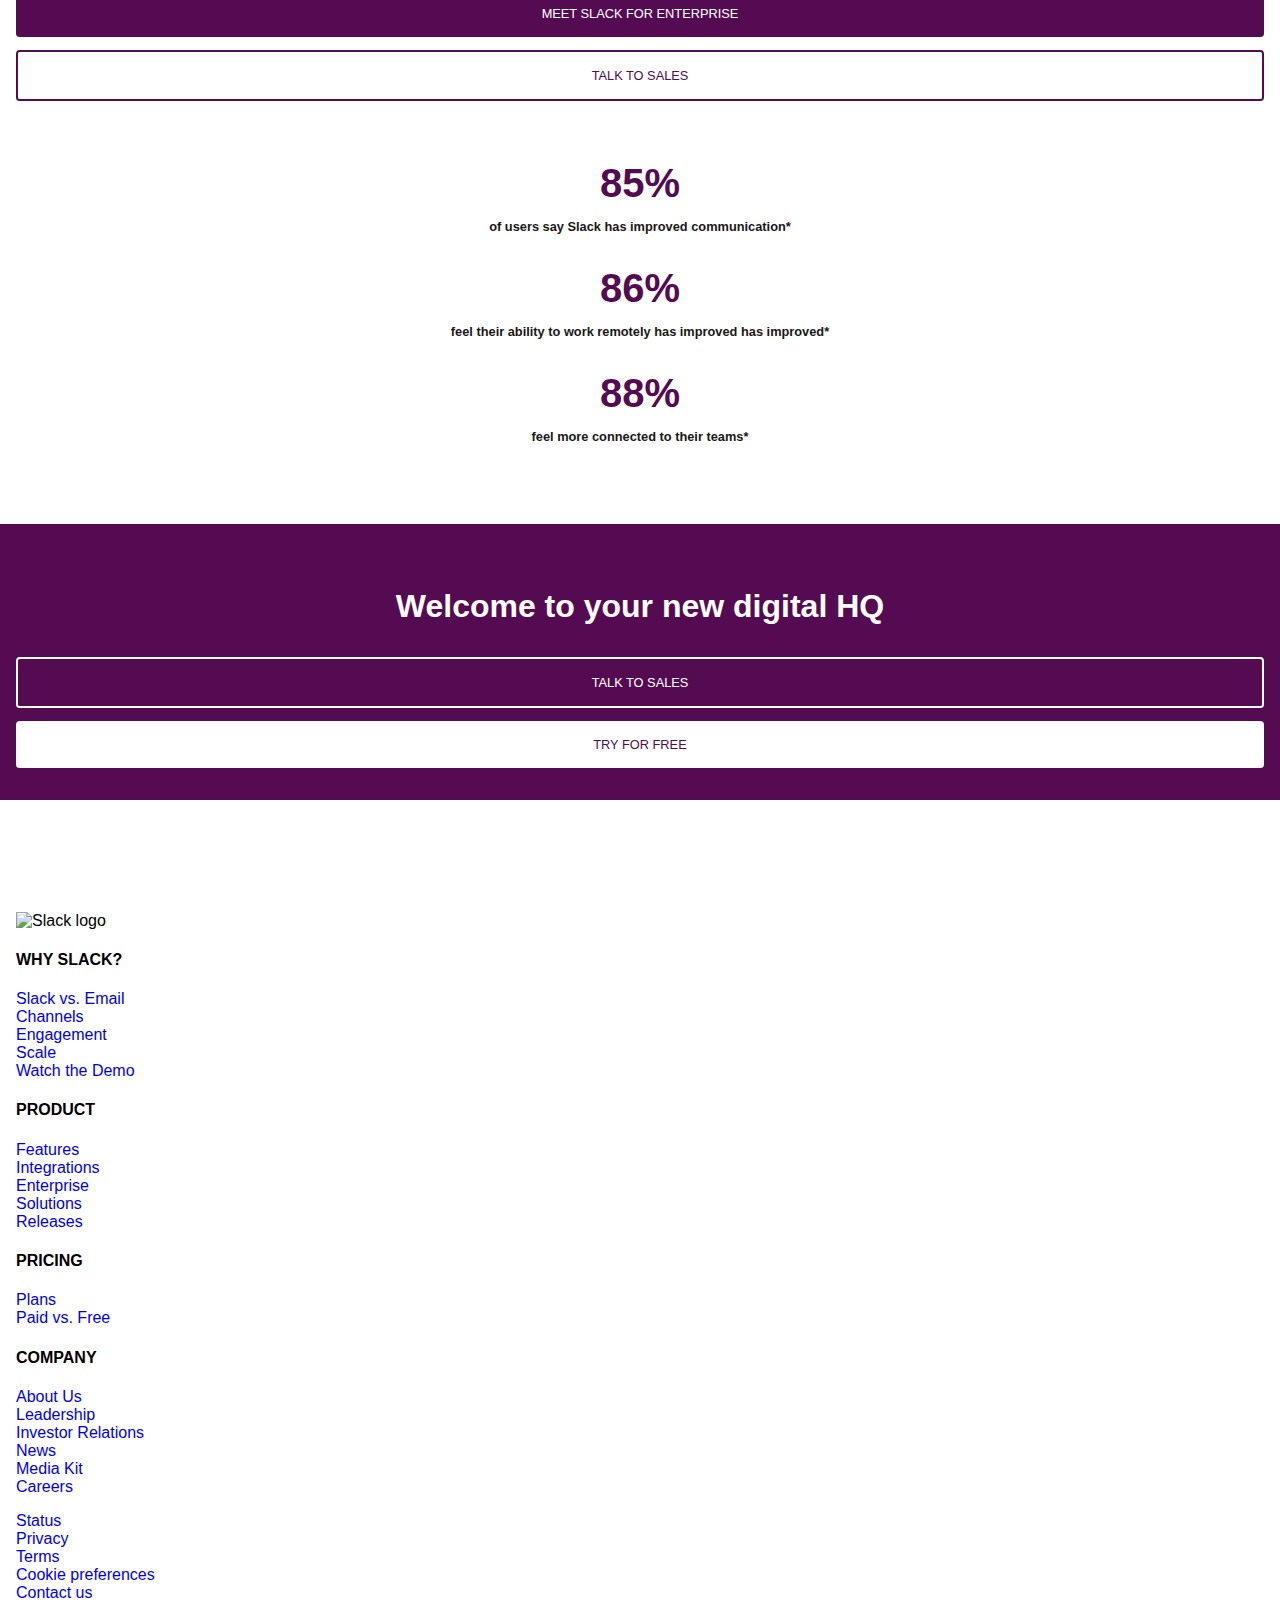
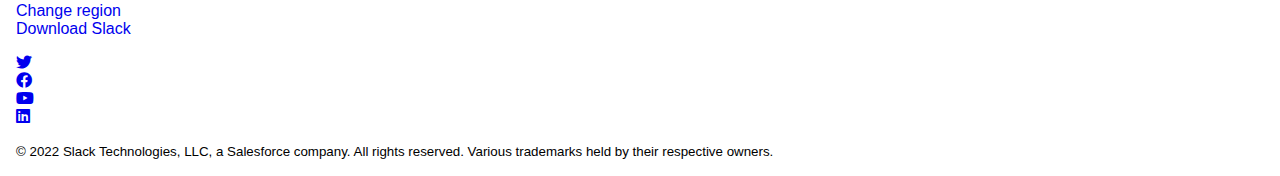
==== commit 91eb1f3e: "fix footer html" ====
--- a/starter_code/index.html
+++ b/starter_code/index.html
@@ -221,67 +221,77 @@
     <footer>
       <img src="./images/iso-slack.png" alt="Slack logo" />
       <div>
+        <div>
+          <h4>WHY SLACK?</h4>
+          <ul>
+            <li><a href="#">Slack vs. Email</a></li>
+            <li><a href="#">Channels</a></li>
+            <li><a href="#">Engagement</a></li>
+            <li><a href="#">Scale</a></li>
+            <li><a href="#">Watch the Demo</a></li>
+          </ul>
+        </div>
+
+        <div>
+          <h4>PRODUCT</h4>
+          <ul>
+            <li><a href="#">Features</a></li>
+            <li><a href="#">Integrations</a></li>
+            <li><a href="#">Enterprise</a></li>
+            <li><a href="#">Solutions</a></li>
+            <li><a href="#">Releases</a></li>
+          </ul>
+        </div>
+
+        <div>
+          <h4>PRICING</h4>
+          <ul>
+            <li><a href="#">Plans</a></li>
+            <li><a href="#">Paid vs. Free</a></li>
+          </ul>
+        </div>
+
+        <div>
+          <h4>COMPANY</h4>
+          <ul>
+            <li><a href="#">About Us</a></li>
+            <li><a href="#">Leadership</a></li>
+            <li><a href="#">Investor Relations</a></li>
+            <li><a href="#">News</a></li>
+            <li><a href="#">Media Kit</a></li>
+            <li><a href="#">Careers</a></li>
+          </ul>
+        </div>
+      </div>
+
+      <div>
         <ul>
-          <li>WHY SLACK?</li>
-          <li>Slack vs. Email</li>
-          <li>Channels</li>
-          <li>Engagement</li>
-          <li>Scale</li>
-          <li>Watch the Demo</li>
+          <li><a href="#">Status</a></li>
+          <li><a href="#">Privacy</a></li>
+          <li><a href="#">Terms</a></li>
+          <li><a href="#">Cookie preferences</a></li>
+          <li><a href="#">Contact us</a></li>
+          <li><a href="#">Change region</a></li>
+          <li><a href="#">Download Slack</a></li>
         </ul>
-
+      </div>
+
+      <div>
         <ul>
-          <li>PRODUCT</li>
-          <li>Features</li>
-          <li>Integrations</li>
-          <li>Enterprise</li>
-          <li>Solutions</li>
-          <li>Releases</li>
+          <li>
+            <a href="#"><i class="fab fa-twitter"></i></a>
+          </li>
+          <li>
+            <a href="#"><i class="fab fa-facebook"></i></a>
+          </li>
+          <li>
+            <a href="#"><i class="fab fa-youtube"></i></a>
+          </li>
+          <li>
+            <a href="#"><i class="fab fa-linkedin"></i></a>
+          </li>
         </ul>
-
-        <ul>
-          <li>PRICING</li>
-          <li>Plans</li>
-          <li>Paid vs. Free</li>
-        </ul>
-
-        <ul>
-          <li>COMPANY</li>
-          <li>About Us</li>
-          <li>Leadership</li>
-          <li>Investor Relations</li>
-          <li>News</li>
-          <li>Media Kit</li>
-          <li>Careers</li>
-        </ul>
-      </div>
-
-      <ul>
-        <li>Status</li>
-        <li>Privacy</li>
-        <li>Terms</li>
-        <li>Cookie Preferences</li>
-        <li>Contact Us</li>
-        <li>Change Region</li>
-        <li>Download Slack</li>
-      </ul>
-
-      <hr />
-
-      <ul>
-        <li>
-          <i class="fab fa-twitter"></i>
-        </li>
-        <li>
-          <i class="fab fa-facebook"></i>
-        </li>
-        <li>
-          <i class="fab fa-youtube"></i>
-        </li>
-        <li>
-          <i class="fab fa-linkedin"></i>
-        </li>
-      </ul>
+      </div>
 
       <div>
         <small>
--- a/starter_code/stylesheets/style.css
+++ b/starter_code/stylesheets/style.css
@@ -352,3 +352,13 @@
   height: 100px;
   border-radius: 50%;
 }
+
+/* to-do: round bottom shape */
+
+footer {
+  padding: 1em;
+}
+
+footer img {
+  width: 2rem;
+}
